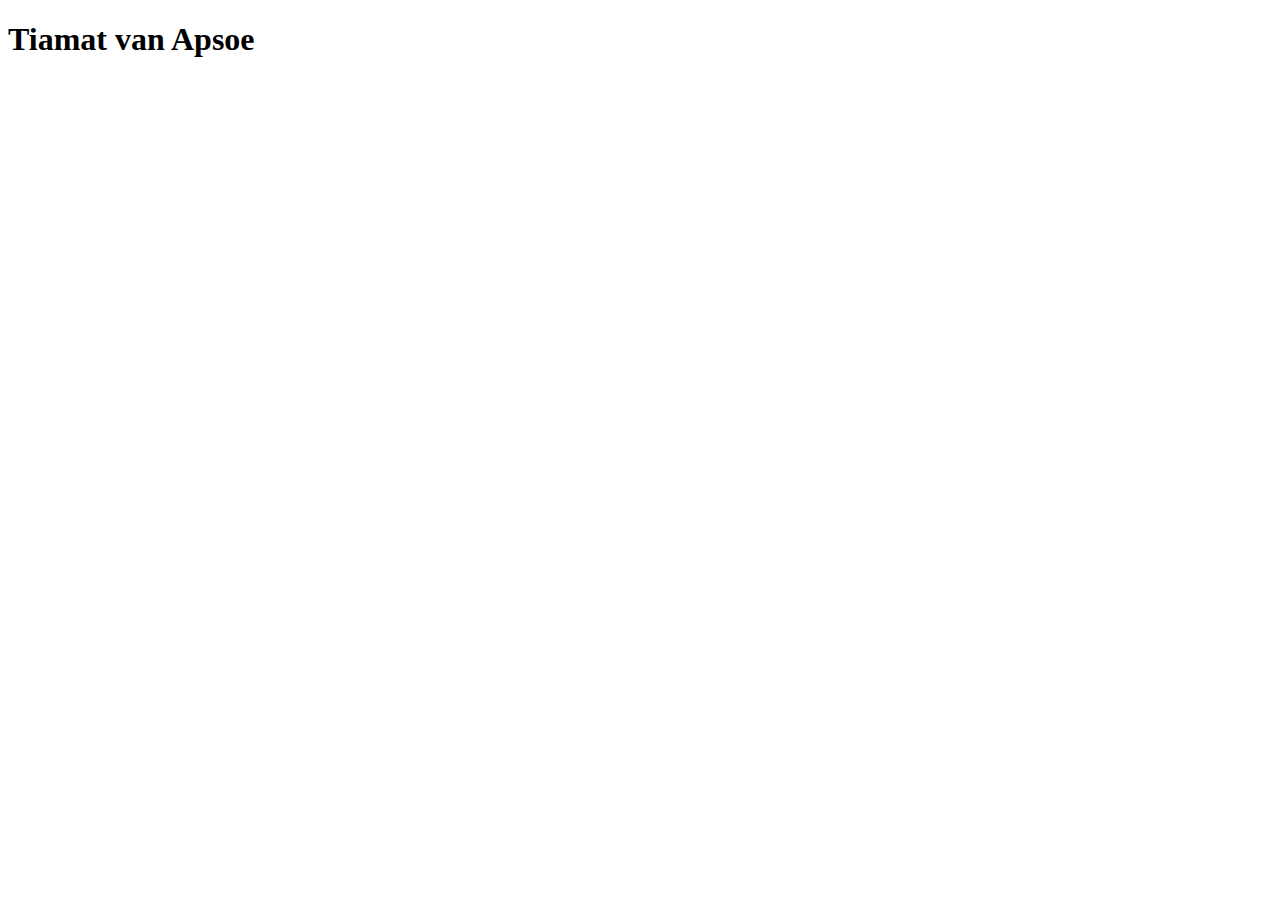
==== index.html @ 836c5272 "first commit" ====
<!DOCTYPE html>
<html lang="en">
<head>
    <meta charset="UTF-8">
    <meta http-equiv="X-UA-Compatible" content="IE=edge">
    <meta name="viewport" content="width=device-width, initial-scale=1.0">
    <title>Portfolio van Tiamat van Apsoe</title>
    <link rel="stylesheet" href="./styles.css">
    <script src="./main.js"></script>
</head>
<body>
    <header><h1>Tiamat van Apsoe</h1></header>
    
</body>
</html>
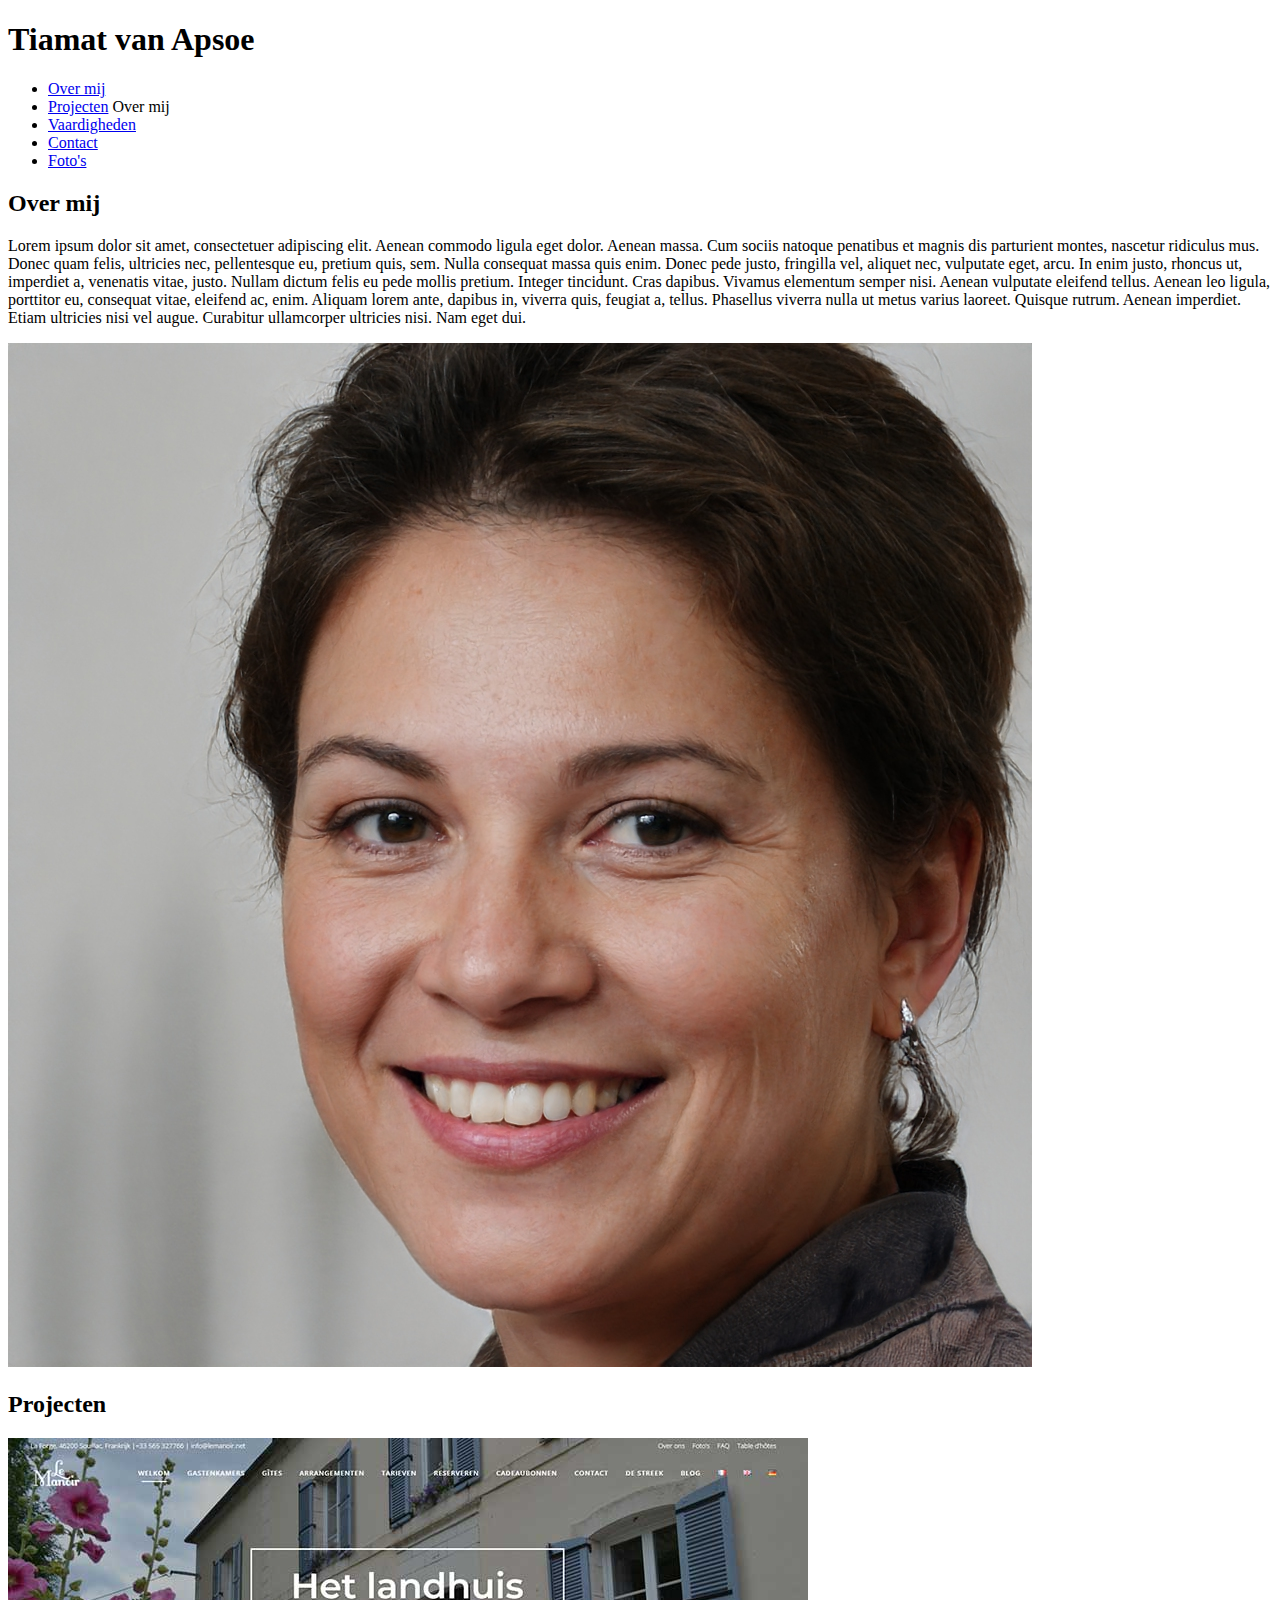
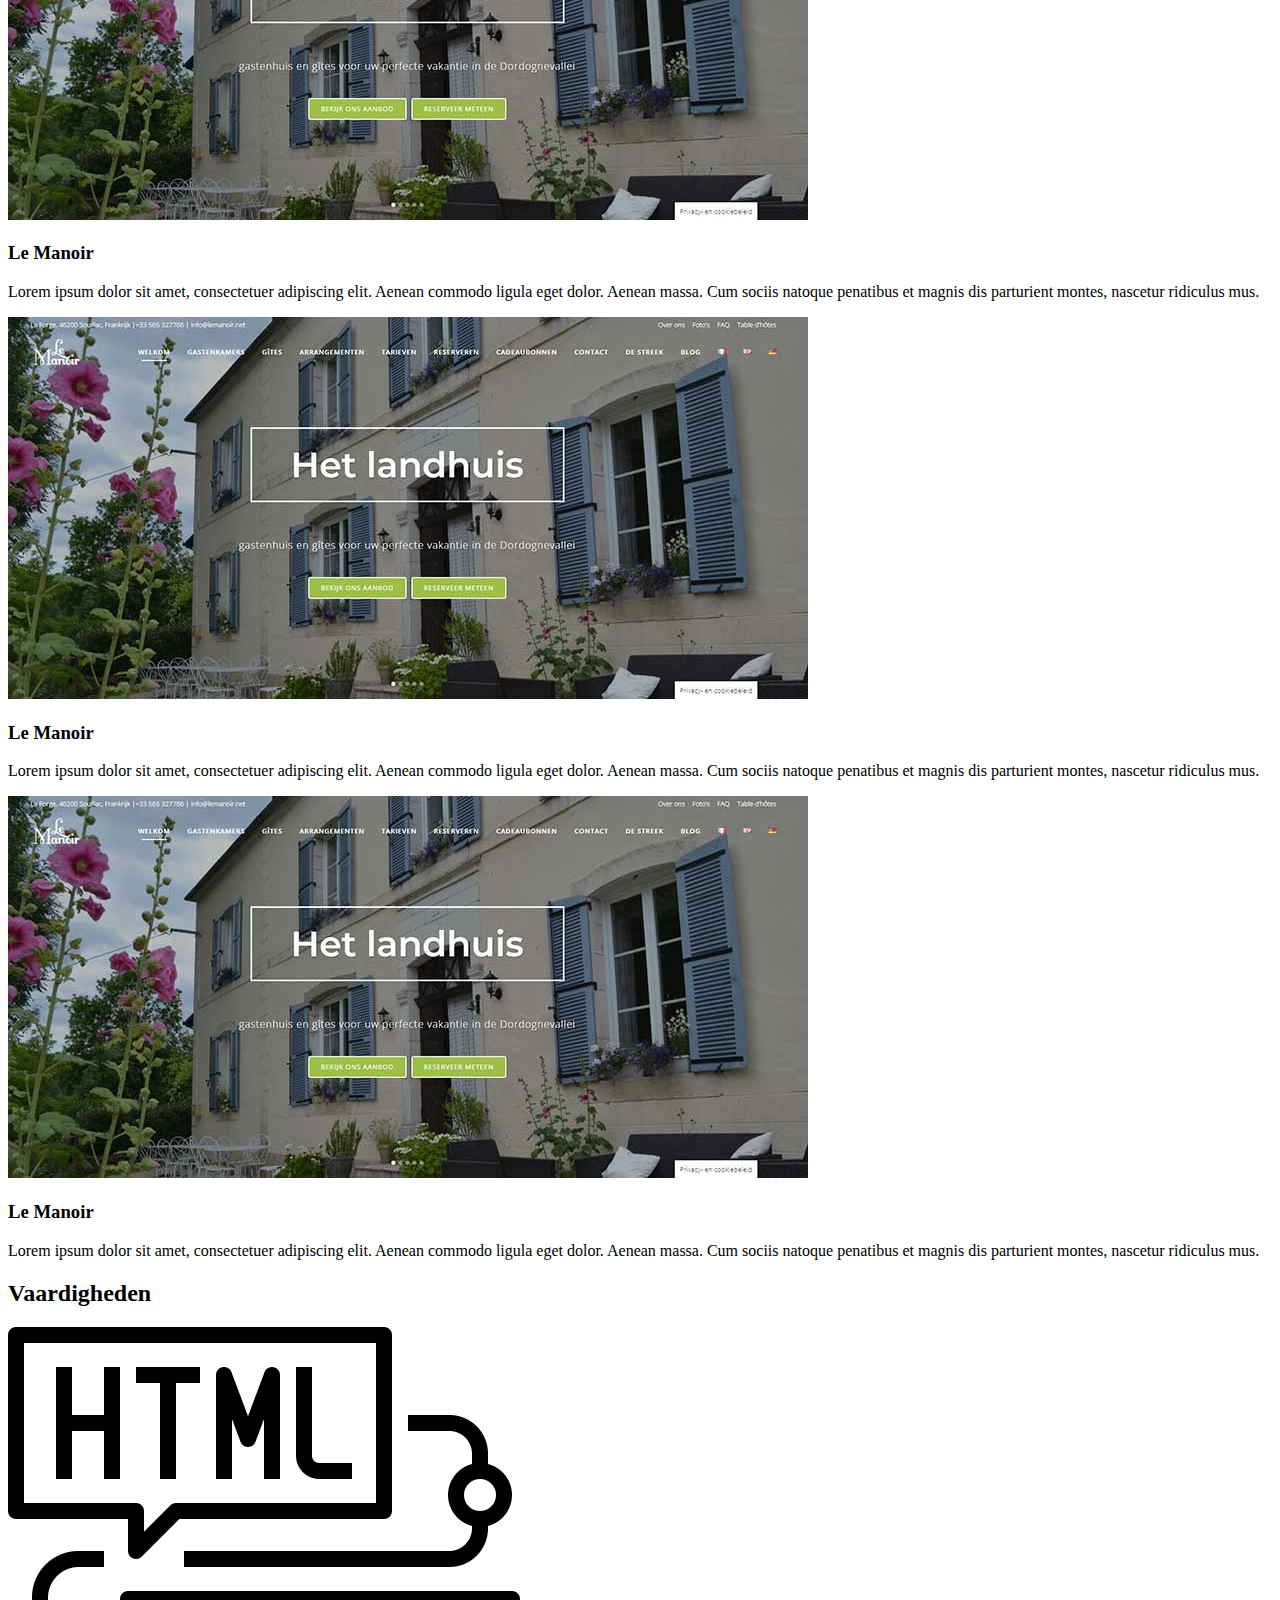
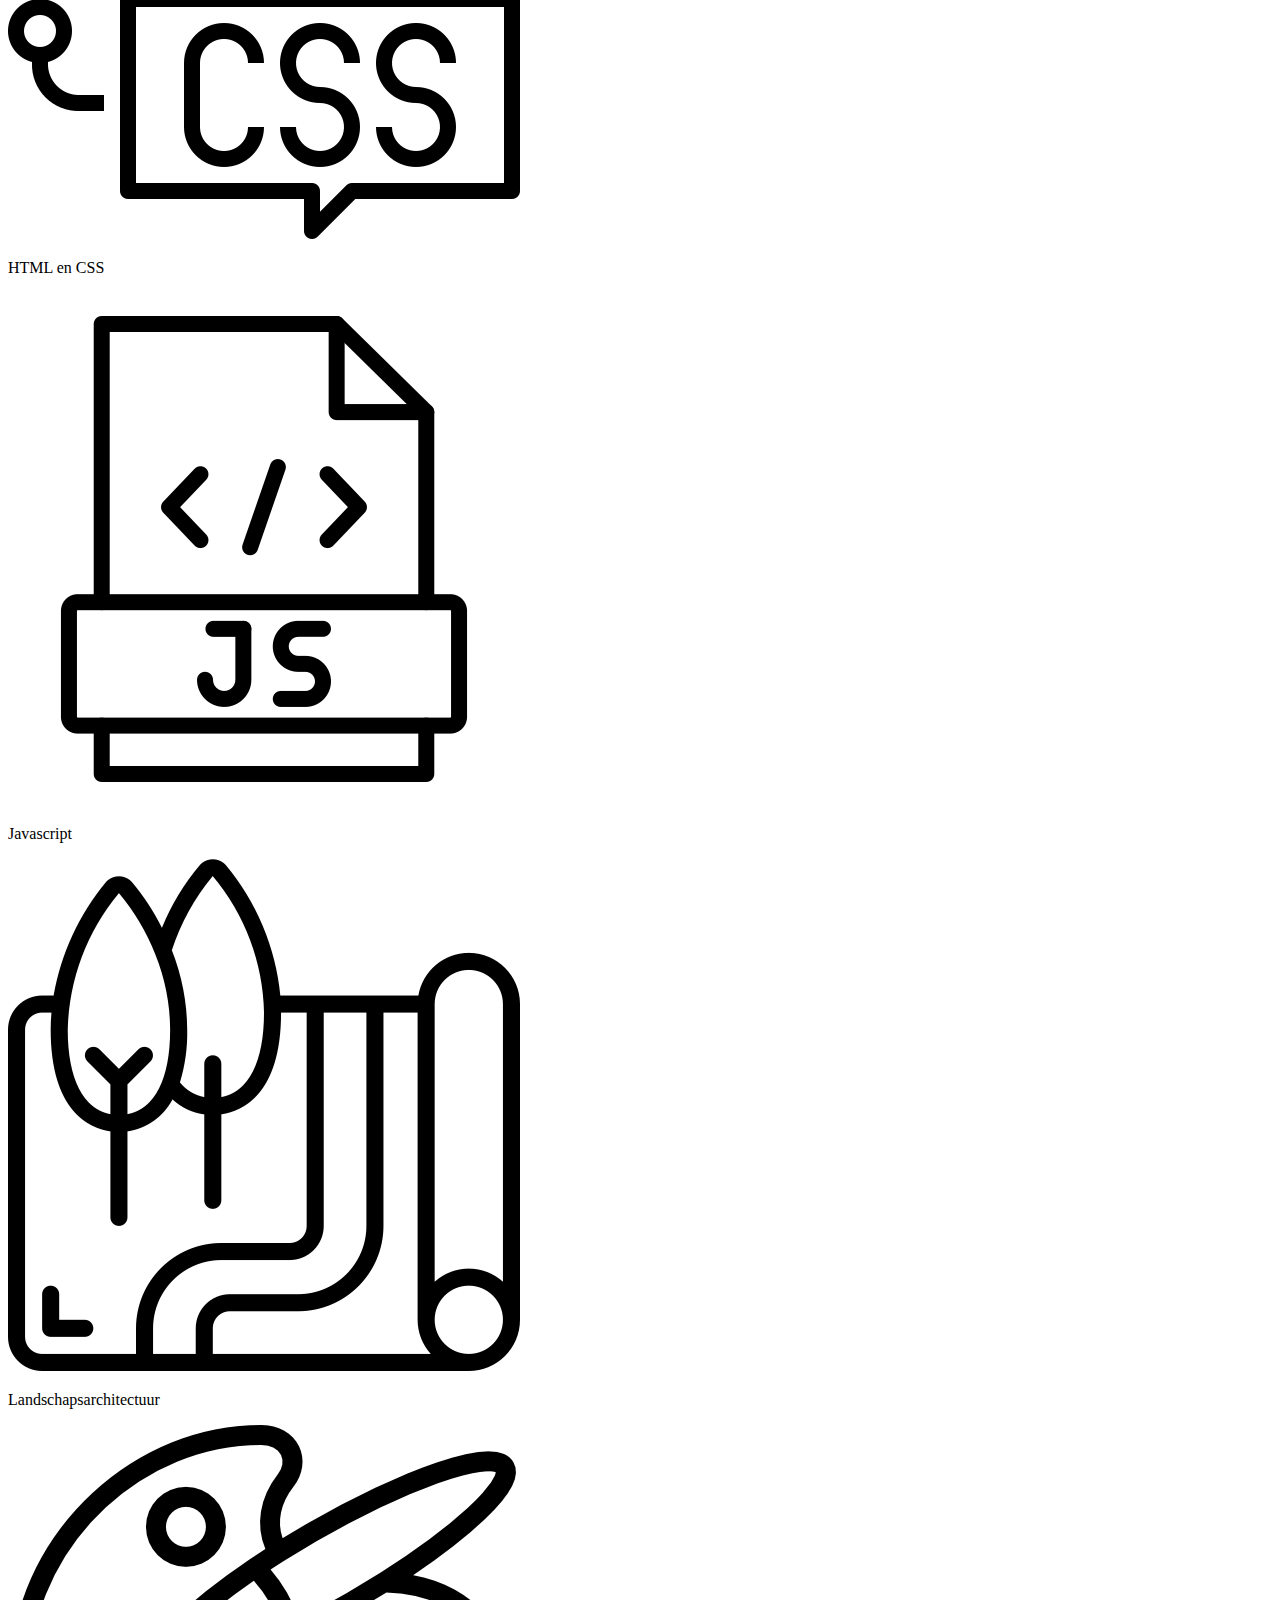
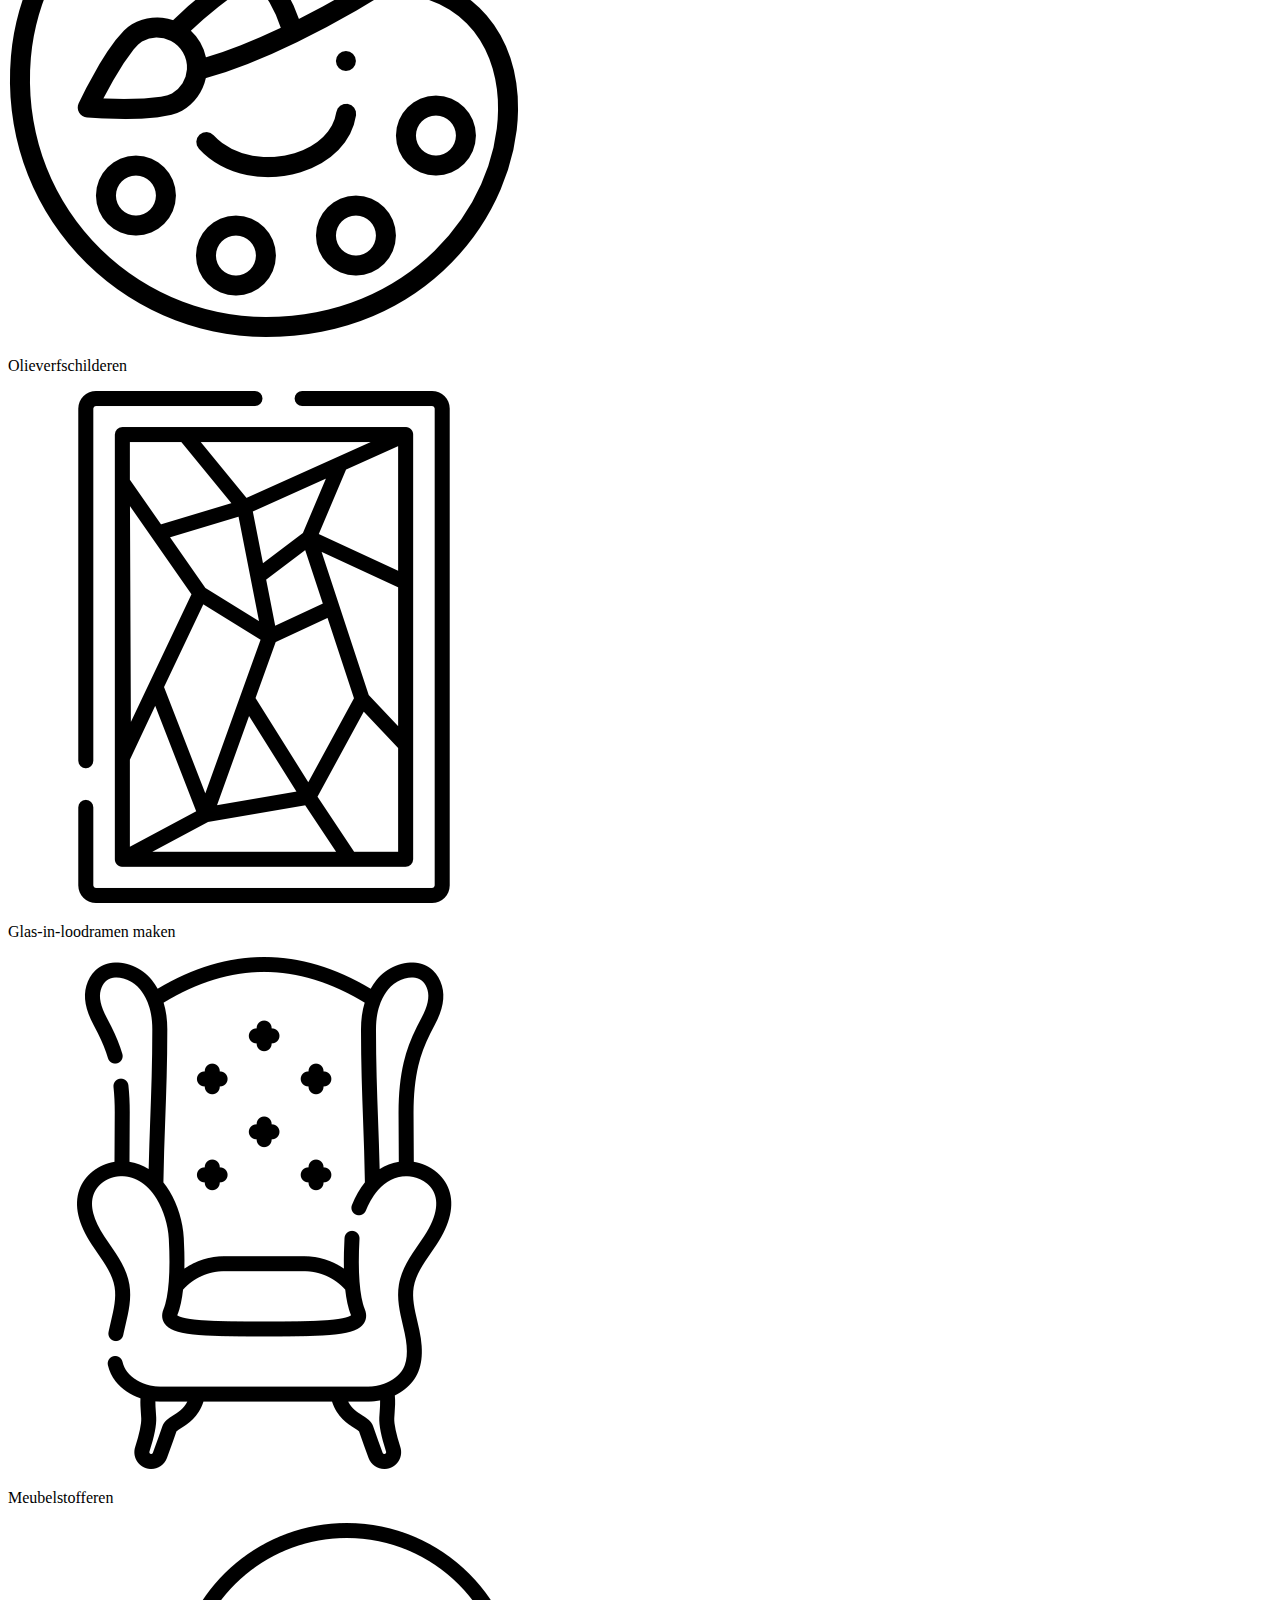
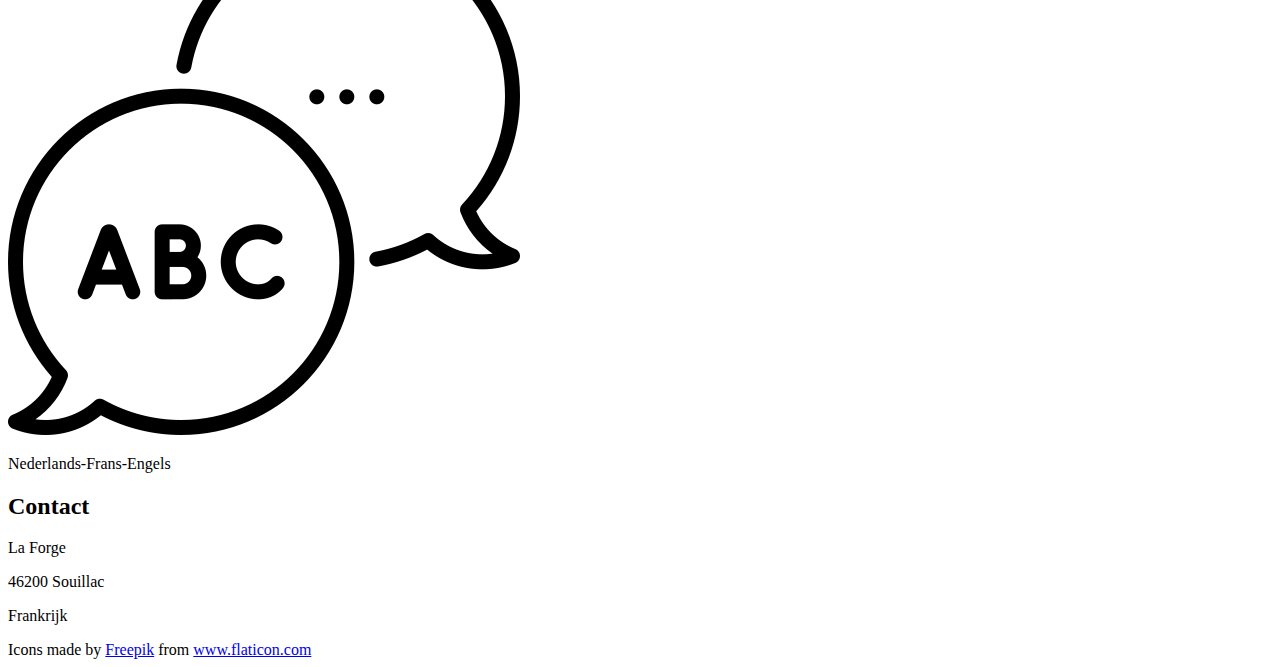
==== commit 1bb6e178: "basisinhoud toegevoegd" ====
--- a/index.html
+++ b/index.html
@@ -1,5 +1,6 @@
 <!DOCTYPE html>
 <html lang="en">
+
 <head>
     <meta charset="UTF-8">
     <meta http-equiv="X-UA-Compatible" content="IE=edge">
@@ -8,8 +9,99 @@
     <link rel="stylesheet" href="./styles.css">
     <script src="./main.js"></script>
 </head>
+
 <body>
-    <header><h1>Tiamat van Apsoe</h1></header>
-    
+    <header>
+        <h1 class="logo-naam">Tiamat van Apsoe</h1>
+        <ul class="navbar">
+            <li class="navelement"> <a href="#over-mij">Over mij</a></li>
+            <li class="navelement"> <a href="#projecten">Projecten</a> Over mij</li>
+            <li class="navelement"> <a href="#vaardigheden">Vaardigheden</a></li>
+            <li class="navelement"> <a href="#contact">Contact</a></li>
+            <li class="navelement"> <a href="./fotopagina.html">Foto's</a></li>
+        </ul>
+    </header>
+    <main>
+        <section class="over-mij">
+            <h2>Over mij</h2>
+            <p class="tekst-over-mij">Lorem ipsum dolor sit amet, consectetuer adipiscing elit. Aenean commodo ligula
+                eget dolor. Aenean massa. Cum sociis natoque penatibus et magnis dis parturient montes, nascetur
+                ridiculus mus. Donec quam felis, ultricies nec, pellentesque eu, pretium quis, sem. Nulla consequat
+                massa quis enim. Donec pede justo, fringilla vel, aliquet nec, vulputate eget, arcu. In enim justo,
+                rhoncus ut, imperdiet a, venenatis vitae, justo. Nullam dictum felis eu pede mollis pretium. Integer
+                tincidunt. Cras dapibus. Vivamus elementum semper nisi. Aenean vulputate eleifend tellus. Aenean leo
+                ligula, porttitor eu, consequat vitae, eleifend ac, enim. Aliquam lorem ante, dapibus in, viverra quis,
+                feugiat a, tellus. Phasellus viverra nulla ut metus varius laoreet. Quisque rutrum. Aenean imperdiet.
+                Etiam ultricies nisi vel augue. Curabitur ullamcorper ultricies nisi. Nam eget dui.</p>
+            <img src="./resources/fotos/portrait-tiamat-van-apsoe-li.jpg" alt="portraitfoto van Tiamat van Apsoe">
+        </section>
+        <section class="projecten">
+            <h2>Projecten</h2>
+            <div class="project">
+                <img src="./resources/projectprintscreens/lemanoir.jpg" alt="printscreen van website Lemanoir.info">
+                <h3>Le Manoir</h3>
+                <p>Lorem ipsum dolor sit amet, consectetuer adipiscing elit. Aenean commodo ligula eget dolor. Aenean
+                    massa. Cum sociis natoque penatibus et magnis dis parturient montes, nascetur ridiculus mus.</p>
+            </div>
+            <div class="project">
+                <img src="./resources/projectprintscreens/lemanoir.jpg" alt="printscreen van website Lemanoir.info">
+                <h3>Le Manoir</h3>
+                <p>Lorem ipsum dolor sit amet, consectetuer adipiscing elit. Aenean commodo ligula eget dolor. Aenean
+                    massa. Cum sociis natoque penatibus et magnis dis parturient montes, nascetur ridiculus mus.</p>
+            </div>
+            <div class="project">
+                <img src="./resources/projectprintscreens/lemanoir.jpg" alt="printscreen van website Lemanoir.info">
+                <h3>Le Manoir</h3>
+                <p>Lorem ipsum dolor sit amet, consectetuer adipiscing elit. Aenean commodo ligula eget dolor. Aenean
+                    massa. Cum sociis natoque penatibus et magnis dis parturient montes, nascetur ridiculus mus.</p>
+            </div>
+        </section>
+        <section class="vaardigheden">
+            <h2>Vaardigheden</h2>
+            <div class="vaardigheid">
+                <img class="icoon-zwart" src="./resources/iconen/coding.png" alt="icoon html en css">
+                <p>HTML en CSS</p>
+            </div>
+            <div class="vaardigheid">
+                <img class="icoon-zwart" src="./resources/iconen/javascript.png" alt="icoon javascript">
+                <p>Javascript</p>
+            </div>
+            <div class="vaardigheid">
+                <img class="icoon-zwart" src="./resources/iconen/planning.png" alt="icoon landscape planning">
+                <p>Landschapsarchitectuur</p>
+            </div>
+            <div class="vaardigheid">
+                <img class="icoon-zwart" src="./resources/iconen/paint-palette.png" alt="icoon schilderspallet">
+                <p>Olieverfschilderen</p>
+            </div>
+            <div class="vaardigheid">
+                <img class="icoon-zwart" src="./resources/iconen/stained-glass.png" alt="icoon glas-in-lood">
+                <p>Glas-in-loodramen maken</p>
+            </div>
+            <div class="vaardigheid">
+                <img class="icoon-zwart" src="./resources/iconen/wingback-chair.png" alt="icoon zetel">
+                <p>Meubelstofferen</p>
+            </div>
+            <div class="vaardigheid">
+                <img class="icoon-zwart" src="./resources/iconen/linguistics.png" alt="icoon talen">
+                <p>Nederlands-Frans-Engels</p>
+            </div>
+        </section>
+        <section class="contact">
+            <h2>Contact</h2>
+            <div id="adres">
+                <p class="naam"></p>
+                <p>La Forge</p>
+                <p>46200 Souillac</p>
+                <p>Frankrijk</p>
+            </div>
+            <div id="email"></div>
+        </section>
+    </main>
+    <footer>
+        Icons made by <a href="http://www.freepik.com/" title="Freepik">Freepik</a> from <a href="https://www.flaticon.com/" title="Flaticon"> www.flaticon.com</a>
+    </footer>
+
 </body>
+
 </html>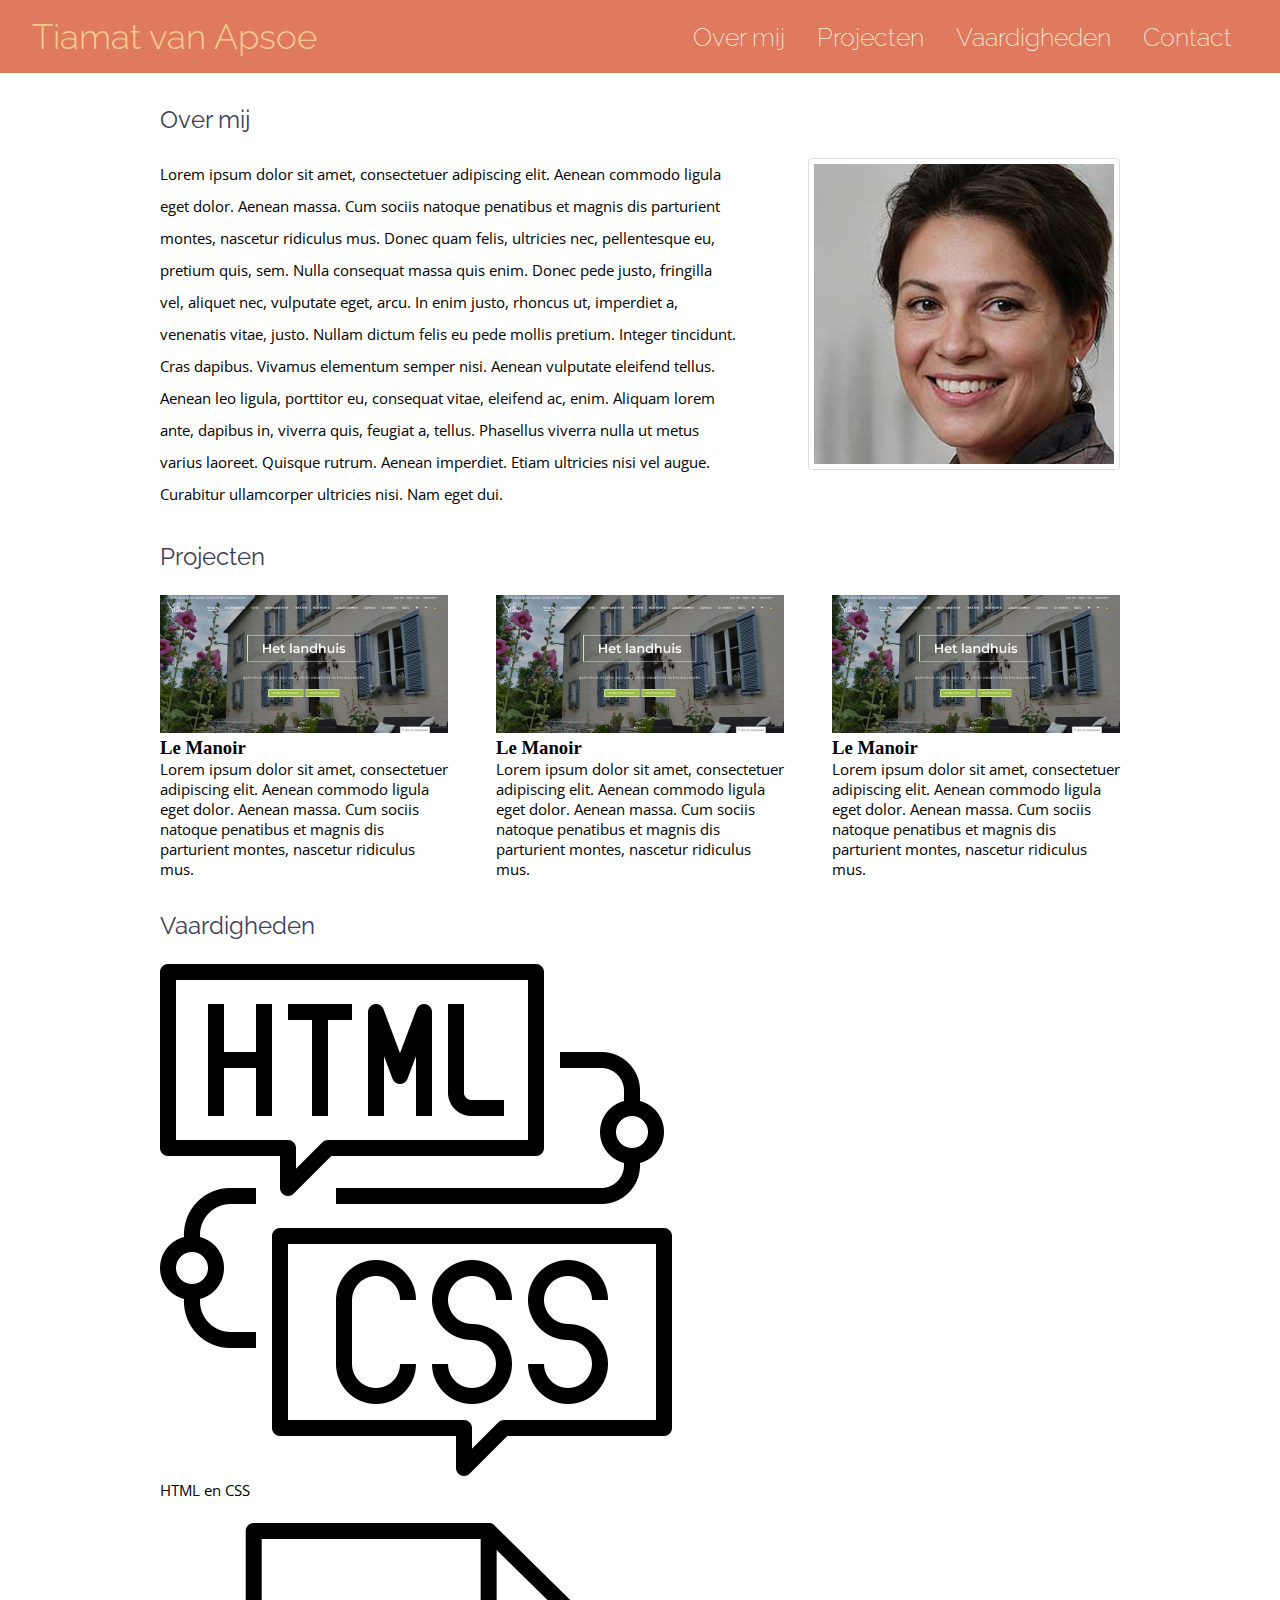
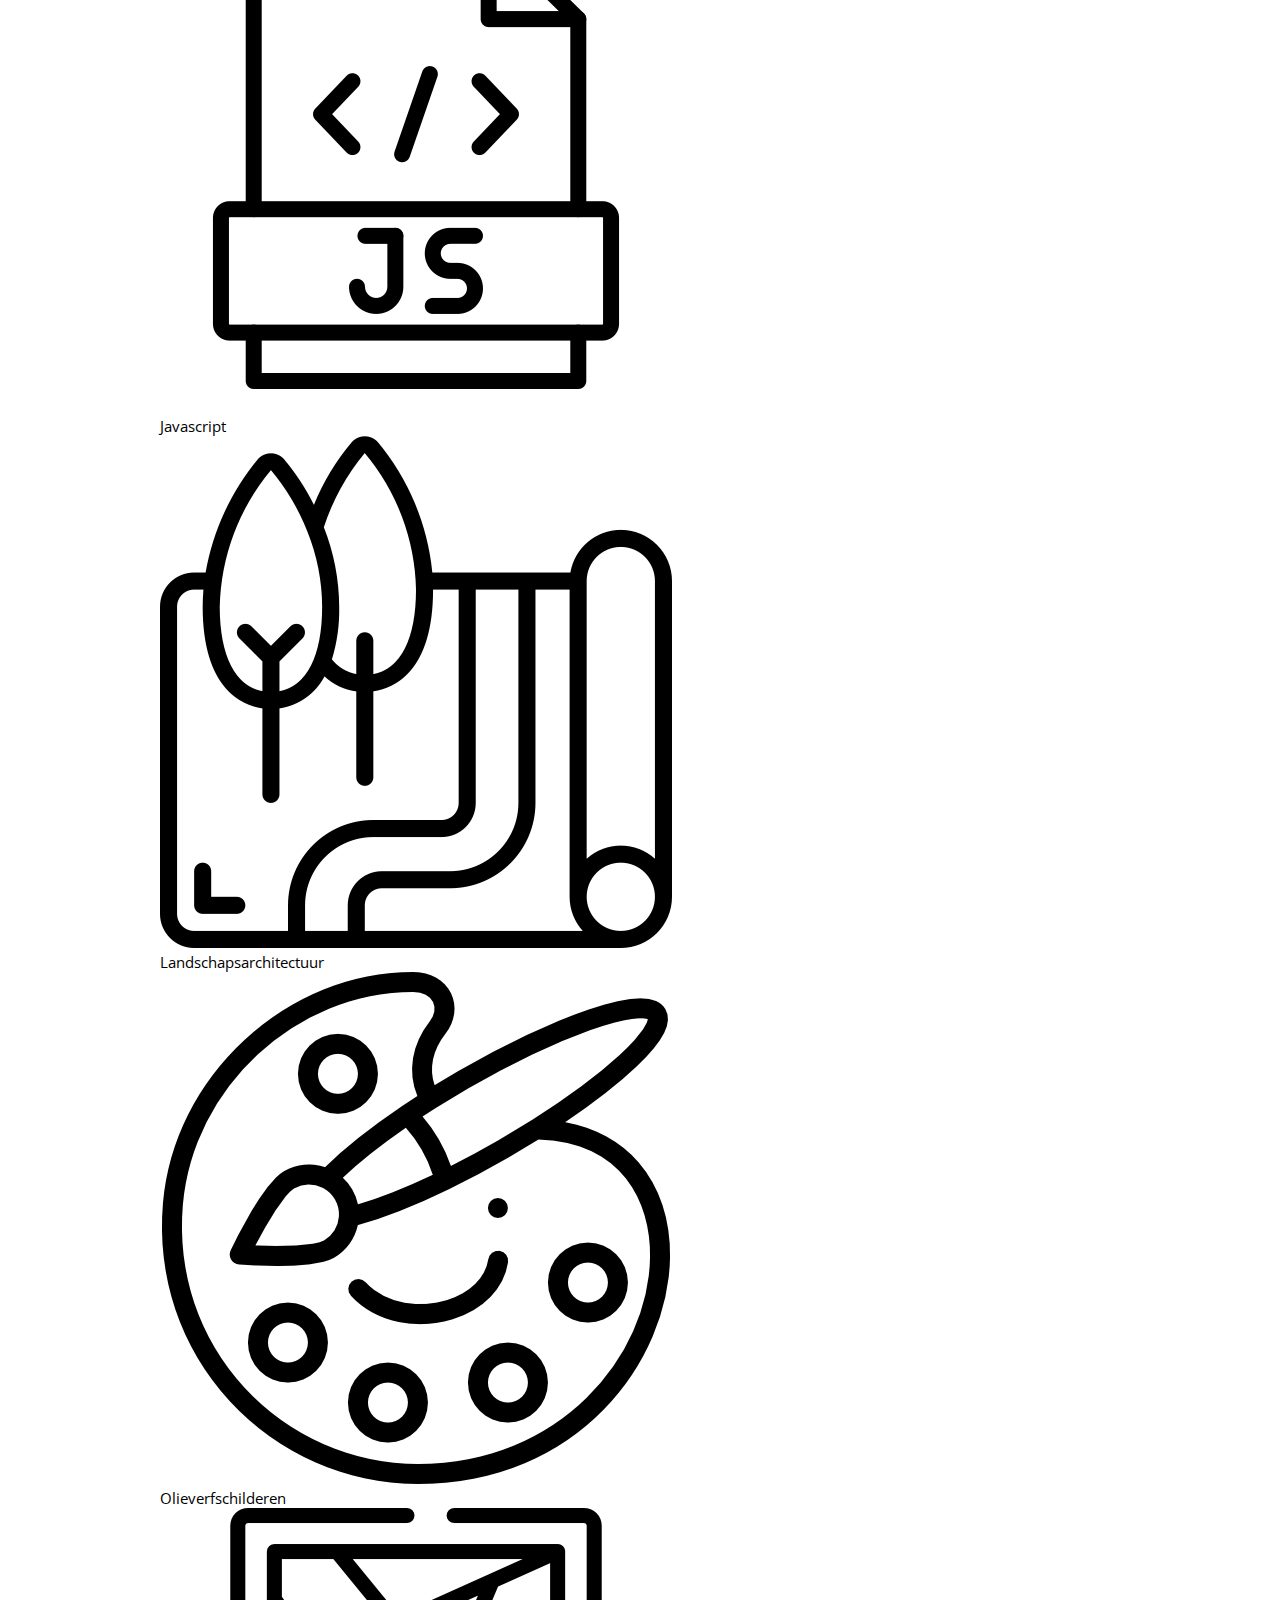
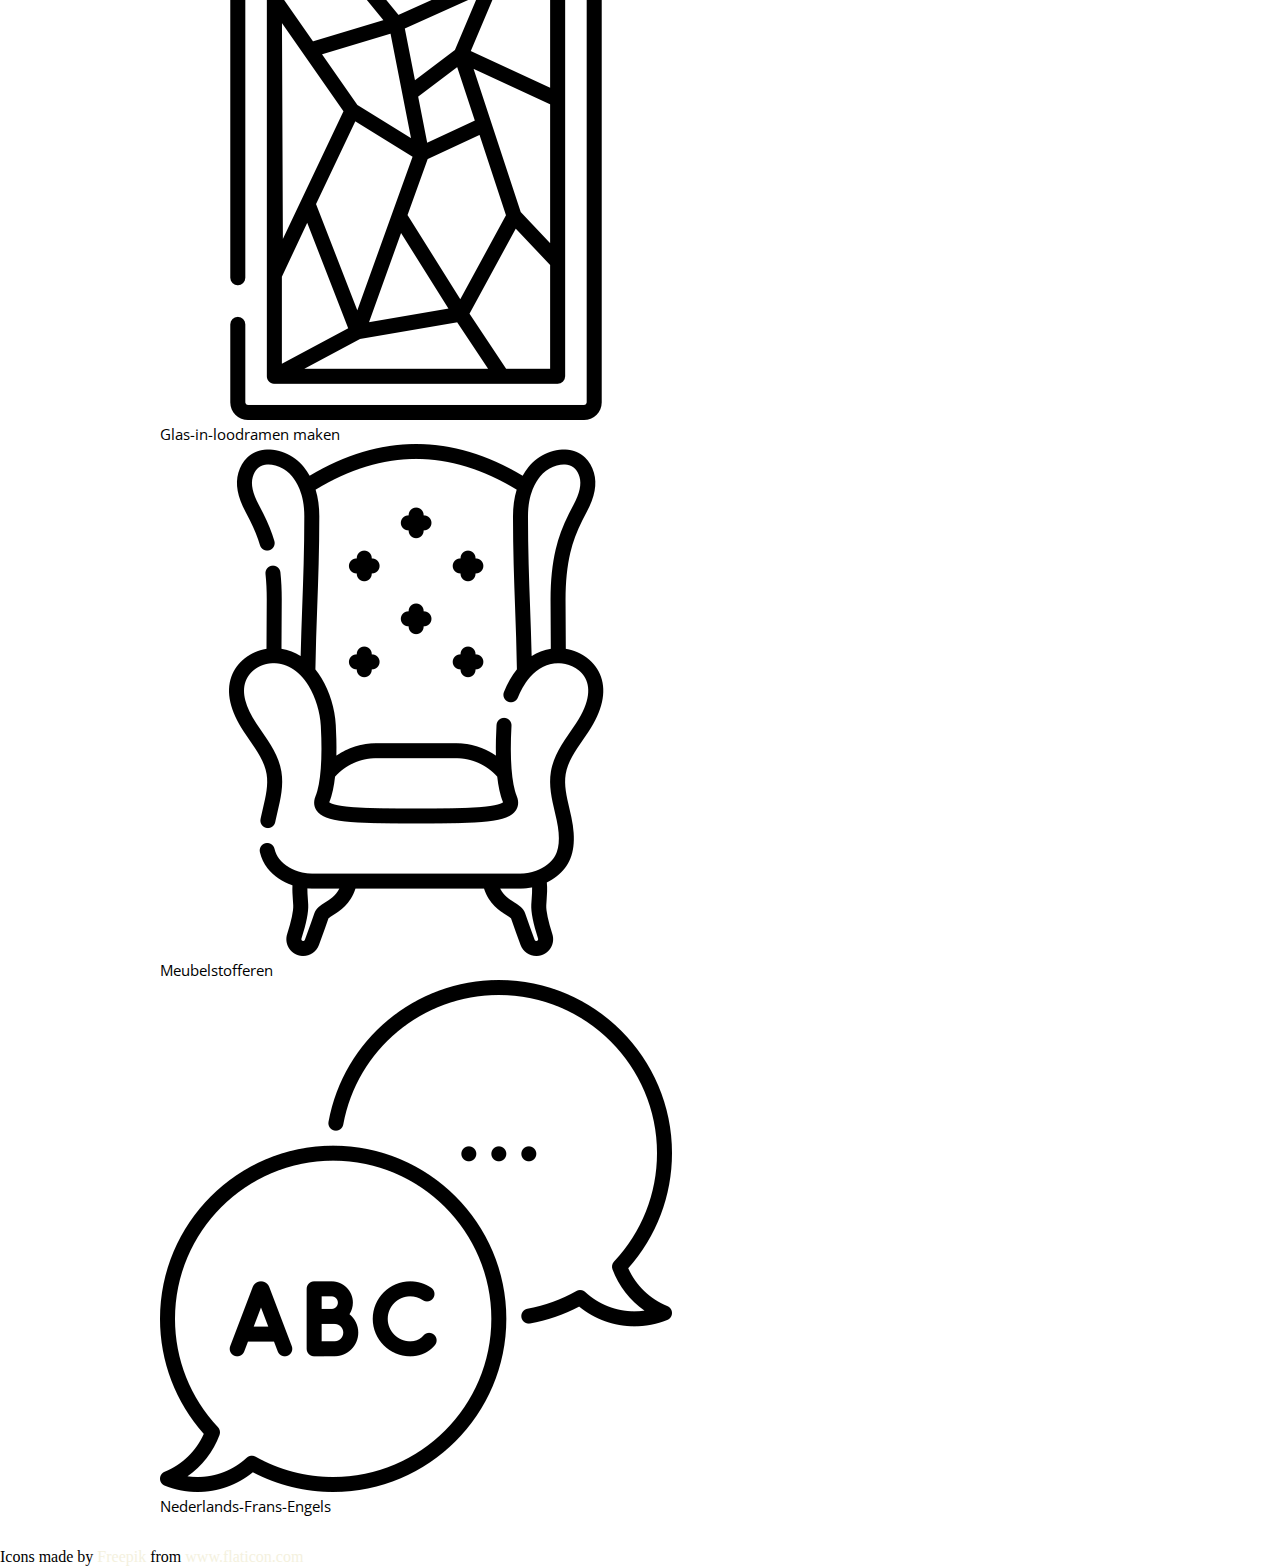
==== commit 81af6ff7: "sectie1 en sectie2 in Lorem ipsum afgewerkt" ====
--- a/index.html
+++ b/index.html
@@ -1,5 +1,5 @@
 <!DOCTYPE html>
-<html lang="en">
+<html lang="nl">
 
 <head>
     <meta charset="UTF-8">
@@ -8,55 +8,60 @@
     <title>Portfolio van Tiamat van Apsoe</title>
     <link rel="stylesheet" href="./styles.css">
     <script src="./main.js"></script>
+    <link href="https://fonts.googleapis.com/css?family=Open+Sans|Raleway:300,400" rel="stylesheet">
 </head>
 
 <body>
     <header>
-        <h1 class="logo-naam">Tiamat van Apsoe</h1>
-        <ul class="navbar">
-            <li class="navelement"> <a href="#over-mij">Over mij</a></li>
-            <li class="navelement"> <a href="#projecten">Projecten</a> Over mij</li>
-            <li class="navelement"> <a href="#vaardigheden">Vaardigheden</a></li>
-            <li class="navelement"> <a href="#contact">Contact</a></li>
-            <li class="navelement"> <a href="./fotopagina.html">Foto's</a></li>
-        </ul>
+        <h1>Tiamat van Apsoe</h1>
+        <nav>
+            <a class="navbar" href="#over-mij">Over mij</a>
+            <a class="navbar" href="#projecten">Projecten</a>
+            <a class="navbar" href="#vaardigheden">Vaardigheden</a>
+            <a class="navbar" href="./contact.html">Contact</a>
+        </nav>  
     </header>
+
     <main>
-        <section class="over-mij">
+        <section id="over-mij">
             <h2>Over mij</h2>
-            <p class="tekst-over-mij">Lorem ipsum dolor sit amet, consectetuer adipiscing elit. Aenean commodo ligula
-                eget dolor. Aenean massa. Cum sociis natoque penatibus et magnis dis parturient montes, nascetur
-                ridiculus mus. Donec quam felis, ultricies nec, pellentesque eu, pretium quis, sem. Nulla consequat
-                massa quis enim. Donec pede justo, fringilla vel, aliquet nec, vulputate eget, arcu. In enim justo,
-                rhoncus ut, imperdiet a, venenatis vitae, justo. Nullam dictum felis eu pede mollis pretium. Integer
-                tincidunt. Cras dapibus. Vivamus elementum semper nisi. Aenean vulputate eleifend tellus. Aenean leo
-                ligula, porttitor eu, consequat vitae, eleifend ac, enim. Aliquam lorem ante, dapibus in, viverra quis,
-                feugiat a, tellus. Phasellus viverra nulla ut metus varius laoreet. Quisque rutrum. Aenean imperdiet.
-                Etiam ultricies nisi vel augue. Curabitur ullamcorper ultricies nisi. Nam eget dui.</p>
-            <img src="./resources/fotos/portrait-tiamat-van-apsoe-li.jpg" alt="portraitfoto van Tiamat van Apsoe">
-        </section>
-        <section class="projecten">
-            <h2>Projecten</h2>
-            <div class="project">
-                <img src="./resources/projectprintscreens/lemanoir.jpg" alt="printscreen van website Lemanoir.info">
-                <h3>Le Manoir</h3>
-                <p>Lorem ipsum dolor sit amet, consectetuer adipiscing elit. Aenean commodo ligula eget dolor. Aenean
-                    massa. Cum sociis natoque penatibus et magnis dis parturient montes, nascetur ridiculus mus.</p>
-            </div>
-            <div class="project">
-                <img src="./resources/projectprintscreens/lemanoir.jpg" alt="printscreen van website Lemanoir.info">
-                <h3>Le Manoir</h3>
-                <p>Lorem ipsum dolor sit amet, consectetuer adipiscing elit. Aenean commodo ligula eget dolor. Aenean
-                    massa. Cum sociis natoque penatibus et magnis dis parturient montes, nascetur ridiculus mus.</p>
-            </div>
-            <div class="project">
-                <img src="./resources/projectprintscreens/lemanoir.jpg" alt="printscreen van website Lemanoir.info">
-                <h3>Le Manoir</h3>
-                <p>Lorem ipsum dolor sit amet, consectetuer adipiscing elit. Aenean commodo ligula eget dolor. Aenean
-                    massa. Cum sociis natoque penatibus et magnis dis parturient montes, nascetur ridiculus mus.</p>
+            <div class="tekst-en-foto-over-mij">
+                <p id="tekst-over-mij">Lorem ipsum dolor sit amet, consectetuer adipiscing elit. Aenean commodo ligula
+                    eget dolor. Aenean massa. Cum sociis natoque penatibus et magnis dis parturient montes, nascetur
+                    ridiculus mus. Donec quam felis, ultricies nec, pellentesque eu, pretium quis, sem. Nulla consequat
+                    massa quis enim. Donec pede justo, fringilla vel, aliquet nec, vulputate eget, arcu. In enim justo,
+                    rhoncus ut, imperdiet a, venenatis vitae, justo. Nullam dictum felis eu pede mollis pretium. Integer
+                    tincidunt. Cras dapibus. Vivamus elementum semper nisi. Aenean vulputate eleifend tellus. Aenean leo
+                    ligula, porttitor eu, consequat vitae, eleifend ac, enim. Aliquam lorem ante, dapibus in, viverra quis,
+                    feugiat a, tellus. Phasellus viverra nulla ut metus varius laoreet. Quisque rutrum. Aenean imperdiet.
+                    Etiam ultricies nisi vel augue. Curabitur ullamcorper ultricies nisi. Nam eget dui.</p>
+                <img class='profielfoto' src="./resources/fotos/portrait-tiamat-van-apsoe-li-300x300.jpg" alt="portraitfoto van Tiamat van Apsoe">
             </div>
         </section>
-        <section class="vaardigheden">
+        <section id="projecten">
+            <h2>Projecten</h2>
+            <div id="opsomming-projecten">
+                <div class="project">
+                    <img src="./resources/projectprintscreens/lemanoir.jpg" alt="printscreen van website Lemanoir.info">
+                    <h3>Le Manoir</h3>
+                    <p>Lorem ipsum dolor sit amet, consectetuer adipiscing elit. Aenean commodo ligula eget dolor. Aenean
+                        massa. Cum sociis natoque penatibus et magnis dis parturient montes, nascetur ridiculus mus.</p>
+                </div>
+                <div class="project">
+                    <img src="./resources/projectprintscreens/lemanoir.jpg" alt="printscreen van website Lemanoir.info">
+                    <h3>Le Manoir</h3>
+                    <p>Lorem ipsum dolor sit amet, consectetuer adipiscing elit. Aenean commodo ligula eget dolor. Aenean
+                        massa. Cum sociis natoque penatibus et magnis dis parturient montes, nascetur ridiculus mus.</p>
+                </div>
+                <div class="project">
+                    <img src="./resources/projectprintscreens/lemanoir.jpg" alt="printscreen van website Lemanoir.info">
+                    <h3>Le Manoir</h3>
+                    <p>Lorem ipsum dolor sit amet, consectetuer adipiscing elit. Aenean commodo ligula eget dolor. Aenean
+                        massa. Cum sociis natoque penatibus et magnis dis parturient montes, nascetur ridiculus mus.</p>
+                </div>
+            </div>
+        </section>
+        <section id="vaardigheden">
             <h2>Vaardigheden</h2>
             <div class="vaardigheid">
                 <img class="icoon-zwart" src="./resources/iconen/coding.png" alt="icoon html en css">
@@ -87,16 +92,7 @@
                 <p>Nederlands-Frans-Engels</p>
             </div>
         </section>
-        <section class="contact">
-            <h2>Contact</h2>
-            <div id="adres">
-                <p class="naam"></p>
-                <p>La Forge</p>
-                <p>46200 Souillac</p>
-                <p>Frankrijk</p>
-            </div>
-            <div id="email"></div>
-        </section>
+        
     </main>
     <footer>
         Icons made by <a href="http://www.freepik.com/" title="Freepik">Freepik</a> from <a href="https://www.flaticon.com/" title="Flaticon"> www.flaticon.com</a>
--- a/styles.css
+++ b/styles.css
@@ -0,0 +1,115 @@
+:root{
+/* CSS HEX */
+--eggshell: #f4f1deff;
+--terra-cotta: #e07a5fff;
+--independence: #3d405bff;
+--green-sheen: #81b29aff;
+--deep-champagne: #f2cc8fff;
+}
+*{
+    margin: 0;
+    padding: 0;
+}
+
+
+main{
+    width: 80%;
+    margin: auto;
+}
+
+header {
+    background-color: var(--terra-cotta);
+} 
+
+h1{
+    color: var(--deep-champagne);
+    Font-Family: 'Raleway', Sans-Serif;
+    Font-Size: 35px;
+    font-weight: 300;
+    margin: 1rem 0 1rem 2rem;
+}   
+
+
+h2{
+    color: var(--independence);
+    Font-Family: 'Raleway', Sans-Serif;
+    Font-Size: 24px;
+    font-weight: 400;
+    margin: 1.5rem 0 1.5rem 0;
+}
+
+p{
+    Font-Family: 'Open Sans', Sans-Serif;
+    Font-Size: 15px;
+}
+header{
+    display: flex;
+    justify-content: space-between;
+    align-items: center;
+    position: sticky;
+    top: 0;
+    z-index: 10;
+}
+nav{
+    display: flex;
+    margin-right: 2rem;
+}
+a{
+    text-decoration: none;
+    color: var(--eggshell);
+}
+
+a.navbar{
+    Font-Family: 'Raleway', Sans-Serif;
+    Font-Size: 25px;
+    font-weight: 200;
+    margin: 1rem;
+    transition: all 500ms;
+}
+
+a:hover{
+    color: var(--independence)
+}
+
+/* sectie over mij */
+section{
+    margin: 2rem;
+}
+.tekst-en-foto-over-mij{
+    display: flex;
+    justify-content: space-between;
+    align-items: flex-start;
+}
+
+#tekst-over-mij{
+    line-height: 2rem;
+    width: 60%;
+}
+
+.profielfoto{
+    border: 1px solid #ddd;
+    border-radius: 4px;
+    padding: 5px;
+    max-width: 300px;
+    width: 40%;
+    height: auto;
+    flex-shrink: 2;
+}
+
+/* sectie projecten */
+#opsomming-projecten{
+    display: flex;
+    justify-content: space-between;
+    align-items: flex-start;
+    flex-wrap: wrap;
+    gap: 1rem;
+}
+.project{
+    max-width: 30%;
+    min-width: 200px;
+    height: auto;
+}
+.project img{
+    max-width: 100%;
+    max-height: auto;
+}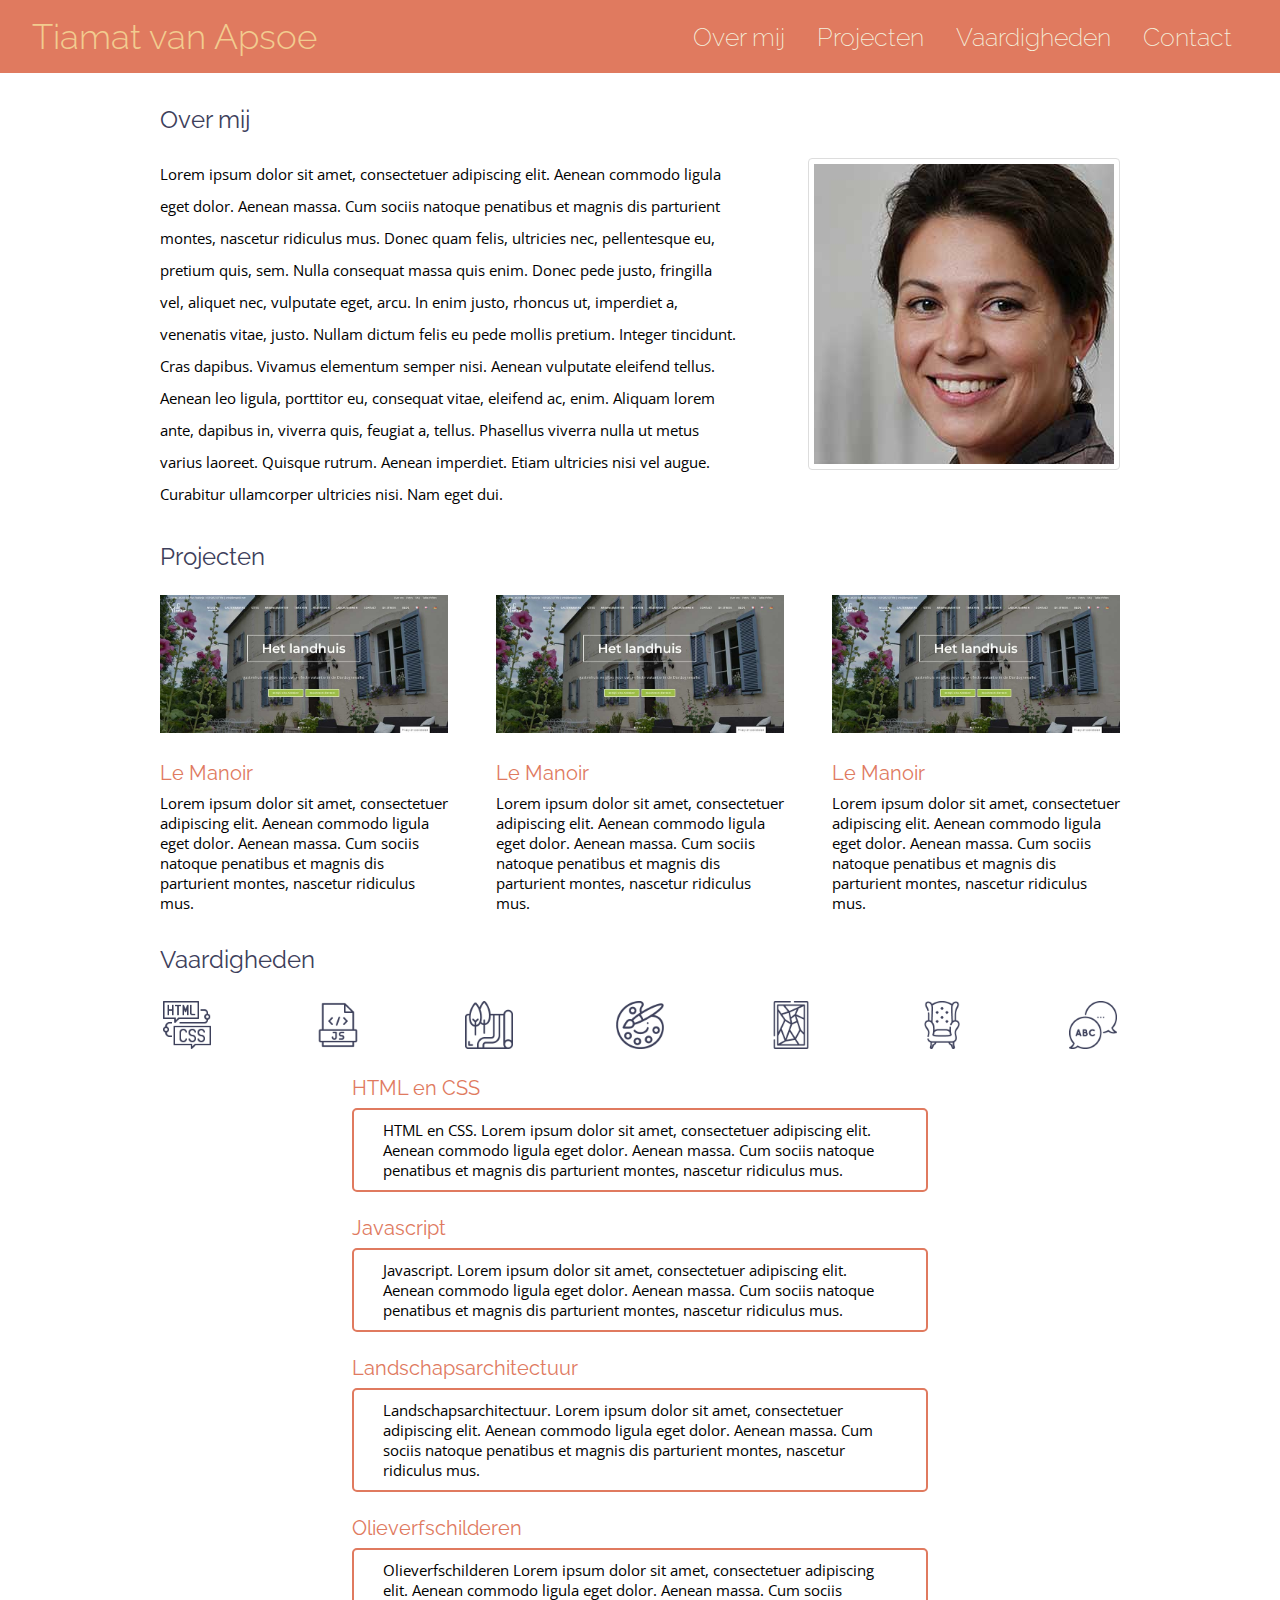
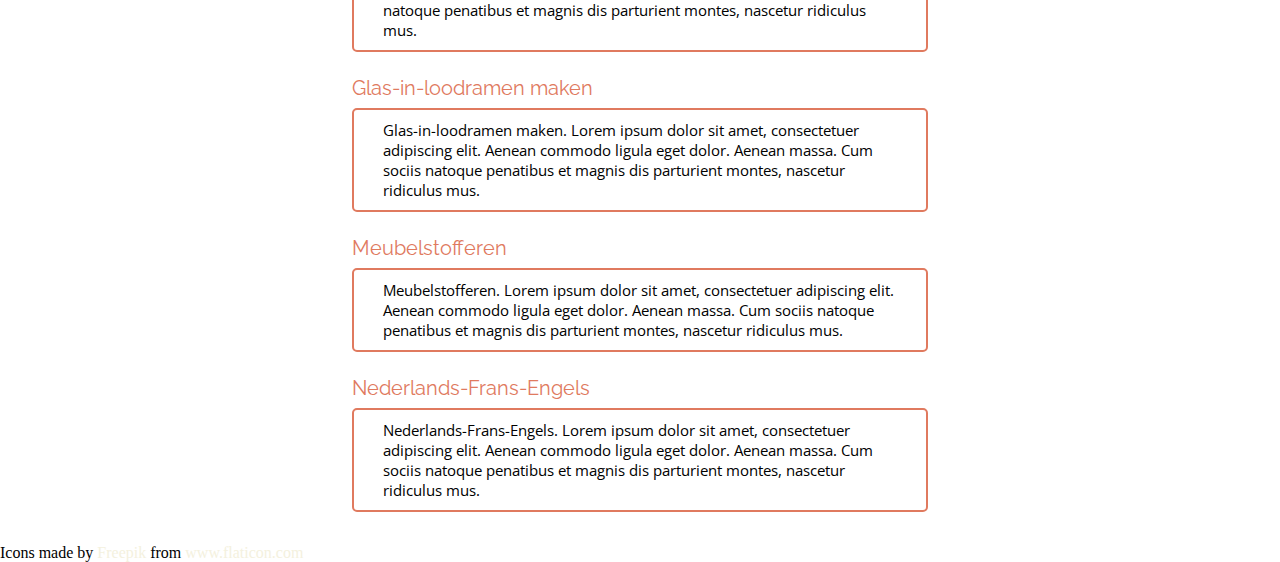
==== commit 1f7417ab: "tot net voor javascriptgepruts" ====
--- a/index.html
+++ b/index.html
@@ -7,7 +7,7 @@
     <meta name="viewport" content="width=device-width, initial-scale=1.0">
     <title>Portfolio van Tiamat van Apsoe</title>
     <link rel="stylesheet" href="./styles.css">
-    <script src="./main.js"></script>
+    
     <link href="https://fonts.googleapis.com/css?family=Open+Sans|Raleway:300,400" rel="stylesheet">
 </head>
 
@@ -63,33 +63,87 @@
         </section>
         <section id="vaardigheden">
             <h2>Vaardigheden</h2>
-            <div class="vaardigheid">
-                <img class="icoon-zwart" src="./resources/iconen/coding.png" alt="icoon html en css">
-                <p>HTML en CSS</p>
-            </div>
-            <div class="vaardigheid">
-                <img class="icoon-zwart" src="./resources/iconen/javascript.png" alt="icoon javascript">
-                <p>Javascript</p>
-            </div>
-            <div class="vaardigheid">
-                <img class="icoon-zwart" src="./resources/iconen/planning.png" alt="icoon landscape planning">
-                <p>Landschapsarchitectuur</p>
-            </div>
-            <div class="vaardigheid">
-                <img class="icoon-zwart" src="./resources/iconen/paint-palette.png" alt="icoon schilderspallet">
-                <p>Olieverfschilderen</p>
-            </div>
-            <div class="vaardigheid">
-                <img class="icoon-zwart" src="./resources/iconen/stained-glass.png" alt="icoon glas-in-lood">
-                <p>Glas-in-loodramen maken</p>
-            </div>
-            <div class="vaardigheid">
-                <img class="icoon-zwart" src="./resources/iconen/wingback-chair.png" alt="icoon zetel">
-                <p>Meubelstofferen</p>
-            </div>
-            <div class="vaardigheid">
-                <img class="icoon-zwart" src="./resources/iconen/linguistics.png" alt="icoon talen">
-                <p>Nederlands-Frans-Engels</p>
+            <div id="alle-iconen">
+                <div class="twee-iconen">
+                    <img class="bottom"  src="./resources/iconen/coding.png" alt="icoon html en css">
+                    <img class="top"  src="./resources/iconen/coding-terra.jpg" alt="icoon html en css">
+                </div>
+                <div class="twee-iconen">
+                    <img class="bottom"  src="./resources/iconen/javascript.png" alt="icoon javascript">
+                    <img class="top"  src="./resources/iconen/javascript-terra.jpg" alt="icoon javascript">
+                </div>
+                <div class="twee-iconen">
+                    <img class="bottom"  src="./resources/iconen/planning.png" alt="icoon planning">
+                    <img class="top"  src="./resources/iconen/planning-terra.jpg" alt="icoon planning">
+                </div>
+                <div class="twee-iconen">
+                    <img class="bottom"  src="./resources/iconen/paint-palette.png" alt="icoon olieverfpalet">
+                    <img class="top"  src="./resources/iconen/paint-palette-terra.jpg" alt="icoon olieverfpalet">
+                </div>
+                <div class="twee-iconen">
+                    <img class="bottom"  src="./resources/iconen/stained-glass.png" alt="icoon glasraam">
+                    <img class="top"  src="./resources/iconen/stained-glass-terra.jpg" alt="icoon glasraam">
+                </div>
+                <div class="twee-iconen">
+                    <img class="bottom"  src="./resources/iconen/wingback-chair.png" alt="icoon zetel">
+                    <img class="top"  src="./resources/iconen/wingback-chair-terra.jpg" alt="icoon zetel">
+                </div>
+                <div class="twee-iconen">
+                    <img class="bottom"  src="./resources/iconen/linguistics.png" alt="icoon talen">
+                    <img class="top"  src="./resources/iconen/linguistics-terra.jpg" alt="icoon talen">
+                </div>
+                
+            </div> 
+            <div id="uitleg-bij-alle-iconen">
+                <div class="uitleg-bij-icoon">
+                    <h3 class="titel-bij-vaardigheid">HTML en CSS</h3>
+                    <div class="border">
+                        <p class="tekst-bij-vaardigheid">HTML en CSS. Lorem ipsum dolor sit amet, consectetuer adipiscing elit. Aenean commodo ligula eget dolor. Aenean
+                            massa. Cum sociis natoque penatibus et magnis dis parturient montes, nascetur ridiculus mus.</p>
+                    </div>
+                </div>
+                <div class="uitleg-bij-icoon">
+                    <h3 class="titel-bij-vaardigheid">Javascript</h3>
+                    <div class="border">
+                        <p class="tekst-bij-vaardigheid">Javascript. Lorem ipsum dolor sit amet, consectetuer adipiscing elit. Aenean commodo ligula eget dolor. Aenean
+                            massa. Cum sociis natoque penatibus et magnis dis parturient montes, nascetur ridiculus mus.</p>
+                    </div>
+                </div>
+                <div class="uitleg-bij-icoon">
+                    <h3 class="titel-bij-vaardigheid">Landschapsarchitectuur</h3>
+                        <div class="border">
+                            <p class="tekst-bij-vaardigheid">Landschapsarchitectuur. Lorem ipsum dolor sit amet, consectetuer adipiscing elit. Aenean commodo ligula eget dolor. Aenean
+                                massa. Cum sociis natoque penatibus et magnis dis parturient montes, nascetur ridiculus mus.</p>
+                        </div>
+                </div>
+                <div class="uitleg-bij-icoon">
+                    <h3 class="titel-bij-vaardigheid">Olieverfschilderen</h3>
+                    <div class="border">
+                        <p class="tekst-bij-vaardigheid">Olieverfschilderen Lorem ipsum dolor sit amet, consectetuer adipiscing elit. Aenean commodo ligula eget dolor. Aenean
+                            massa. Cum sociis natoque penatibus et magnis dis parturient montes, nascetur ridiculus mus.</p>
+                    </div>
+                </div>
+                <div class="uitleg-bij-icoon">
+                    <h3 class="titel-bij-vaardigheid">Glas-in-loodramen maken</h3>
+                    <div class="border">
+                        <p class="tekst-bij-vaardigheid">Glas-in-loodramen maken. Lorem ipsum dolor sit amet, consectetuer adipiscing elit. Aenean commodo ligula eget dolor. Aenean
+                            massa. Cum sociis natoque penatibus et magnis dis parturient montes, nascetur ridiculus mus.</p>
+                    </div>
+                </div>
+                <div class="uitleg-bij-icoon">
+                    <h3 class="titel-bij-vaardigheid">Meubelstofferen</h3>
+                    <div class="border">
+                        <p class="tekst-bij-vaardigheid">Meubelstofferen. Lorem ipsum dolor sit amet, consectetuer adipiscing elit. Aenean commodo ligula eget dolor. Aenean
+                            massa. Cum sociis natoque penatibus et magnis dis parturient montes, nascetur ridiculus mus.</p>
+                    </div>
+                </div>
+                <div class="uitleg-bij-icoon">
+                    <h3 class="titel-bij-vaardigheid">Nederlands-Frans-Engels</h3>
+                    <div class="border">
+                        <p class="tekst-bij-vaardigheid">Nederlands-Frans-Engels. Lorem ipsum dolor sit amet, consectetuer adipiscing elit. Aenean commodo ligula eget dolor. Aenean
+                            massa. Cum sociis natoque penatibus et magnis dis parturient montes, nascetur ridiculus mus.</p>
+                    </div>
+                </div>
             </div>
         </section>
         
@@ -97,7 +151,7 @@
     <footer>
         Icons made by <a href="http://www.freepik.com/" title="Freepik">Freepik</a> from <a href="https://www.flaticon.com/" title="Flaticon"> www.flaticon.com</a>
     </footer>
-
+    <script src="./main.js"></script>
 </body>
 
 </html>--- a/styles.css
+++ b/styles.css
@@ -37,6 +37,14 @@
     font-weight: 400;
     margin: 1.5rem 0 1.5rem 0;
 }
+h3{
+    color: var(--terra-cotta);
+    Font-Family: 'Raleway', Sans-Serif;
+    Font-Size: 20px;
+    font-weight: 400;
+    margin: 1.5rem 0 0.5rem 0;
+
+}
 
 p{
     Font-Family: 'Open Sans', Sans-Serif;
@@ -74,6 +82,7 @@
 /* sectie over mij */
 section{
     margin: 2rem;
+    scroll-margin-top: 6rem;
 }
 .tekst-en-foto-over-mij{
     display: flex;
@@ -112,4 +121,59 @@
 .project img{
     max-width: 100%;
     max-height: auto;
+}
+
+/* sectie vaardigheden */
+#alle-iconen{
+    display: flex;
+    justify-content: space-between;
+}
+
+.twee-iconen{
+    width: 3.4rem;
+    height: 3.4rem;
+    position: relative;
+}
+
+.bottom{
+    width: 3rem;
+    height: auto;
+    position: absolute;
+    top: 0.2rem;
+    left: 0.2rem;
+}
+.top{
+    width: 3.4rem;
+    height: auto;
+    position: absolute;
+    left: 0;
+    opacity: 0;
+    transition: all 0.3s;
+}
+
+.top:hover{
+    opacity: 1;
+}
+
+#uitleg-bij-alle-iconen{
+    width: 60%;
+    margin: auto;   
+}
+
+/* .uitleg-bij-icoon{
+    display: none;
+} */
+
+.border{
+    border-width: 2px;
+    border-color: var(--terra-cotta);
+    border-style: solid;
+    border-radius: 5px; 
+}
+
+.tekst-bij-vaardigheid{
+    width: 90%;
+    margin: auto;
+    margin-top: 10px;
+    margin-bottom: 10px;
 }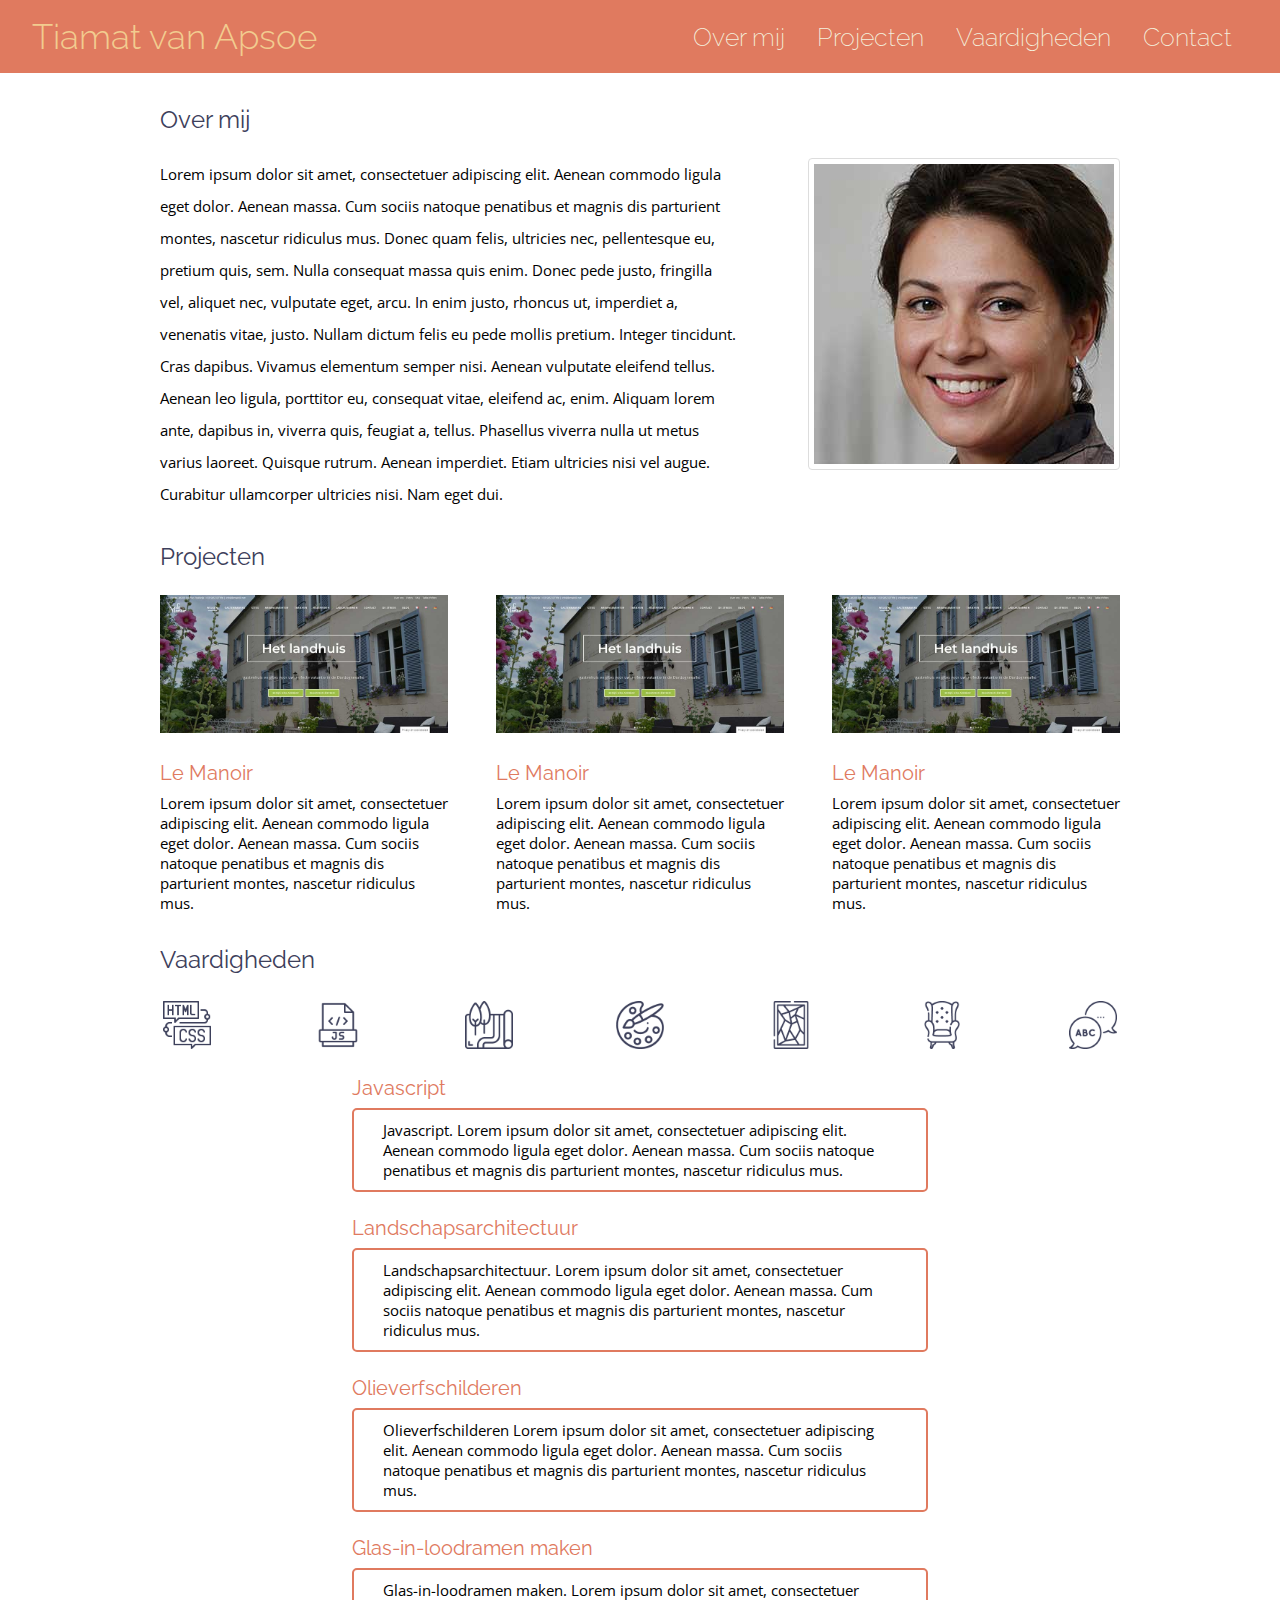
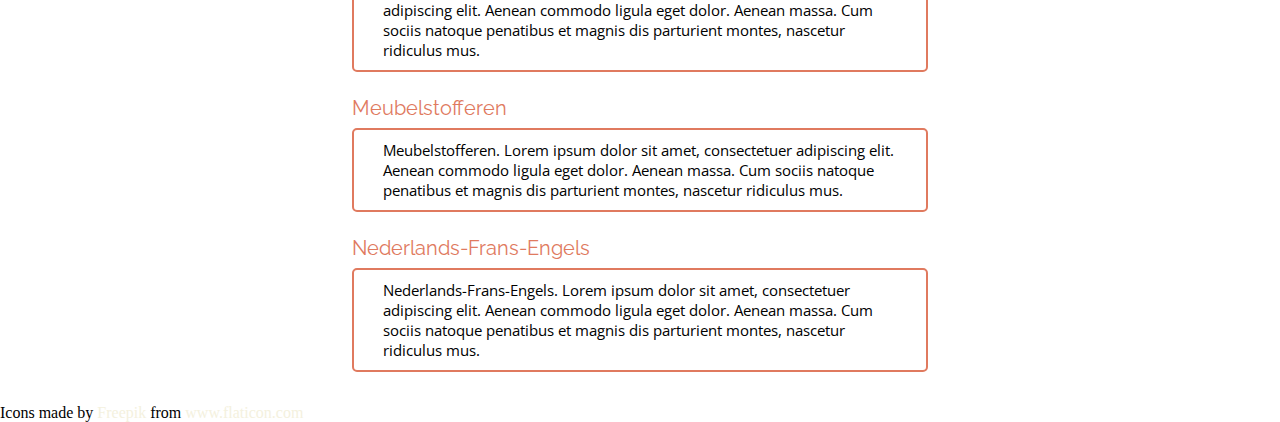
==== commit bddfcf7c: "icoon1 met id verschijnt en verdwijnt" ====
--- a/index.html
+++ b/index.html
@@ -64,11 +64,11 @@
         <section id="vaardigheden">
             <h2>Vaardigheden</h2>
             <div id="alle-iconen">
-                <div class="twee-iconen">
+                <div class="twee-iconen" id="icoon1">
                     <img class="bottom"  src="./resources/iconen/coding.png" alt="icoon html en css">
                     <img class="top"  src="./resources/iconen/coding-terra.jpg" alt="icoon html en css">
                 </div>
-                <div class="twee-iconen">
+                <div class="twee-iconen" id="icoon2">
                     <img class="bottom"  src="./resources/iconen/javascript.png" alt="icoon javascript">
                     <img class="top"  src="./resources/iconen/javascript-terra.jpg" alt="icoon javascript">
                 </div>
@@ -95,14 +95,14 @@
                 
             </div> 
             <div id="uitleg-bij-alle-iconen">
-                <div class="uitleg-bij-icoon">
+                <div class="uitleg-bij-icoon" id="tekst-bij-icoon1">
                     <h3 class="titel-bij-vaardigheid">HTML en CSS</h3>
                     <div class="border">
                         <p class="tekst-bij-vaardigheid">HTML en CSS. Lorem ipsum dolor sit amet, consectetuer adipiscing elit. Aenean commodo ligula eget dolor. Aenean
                             massa. Cum sociis natoque penatibus et magnis dis parturient montes, nascetur ridiculus mus.</p>
                     </div>
                 </div>
-                <div class="uitleg-bij-icoon">
+                <div class="uitleg-bij-icoon" id="tekst-bij-icoon2">
                     <h3 class="titel-bij-vaardigheid">Javascript</h3>
                     <div class="border">
                         <p class="tekst-bij-vaardigheid">Javascript. Lorem ipsum dolor sit amet, consectetuer adipiscing elit. Aenean commodo ligula eget dolor. Aenean
@@ -125,7 +125,7 @@
                 </div>
                 <div class="uitleg-bij-icoon">
                     <h3 class="titel-bij-vaardigheid">Glas-in-loodramen maken</h3>
-                    <div class="border">
+                    <div  class="border">
                         <p class="tekst-bij-vaardigheid">Glas-in-loodramen maken. Lorem ipsum dolor sit amet, consectetuer adipiscing elit. Aenean commodo ligula eget dolor. Aenean
                             massa. Cum sociis natoque penatibus et magnis dis parturient montes, nascetur ridiculus mus.</p>
                     </div>
--- a/styles.css
+++ b/styles.css
@@ -176,4 +176,7 @@
     margin: auto;
     margin-top: 10px;
     margin-bottom: 10px;
+}
+#tekst-bij-icoon1{
+    display: none;
 }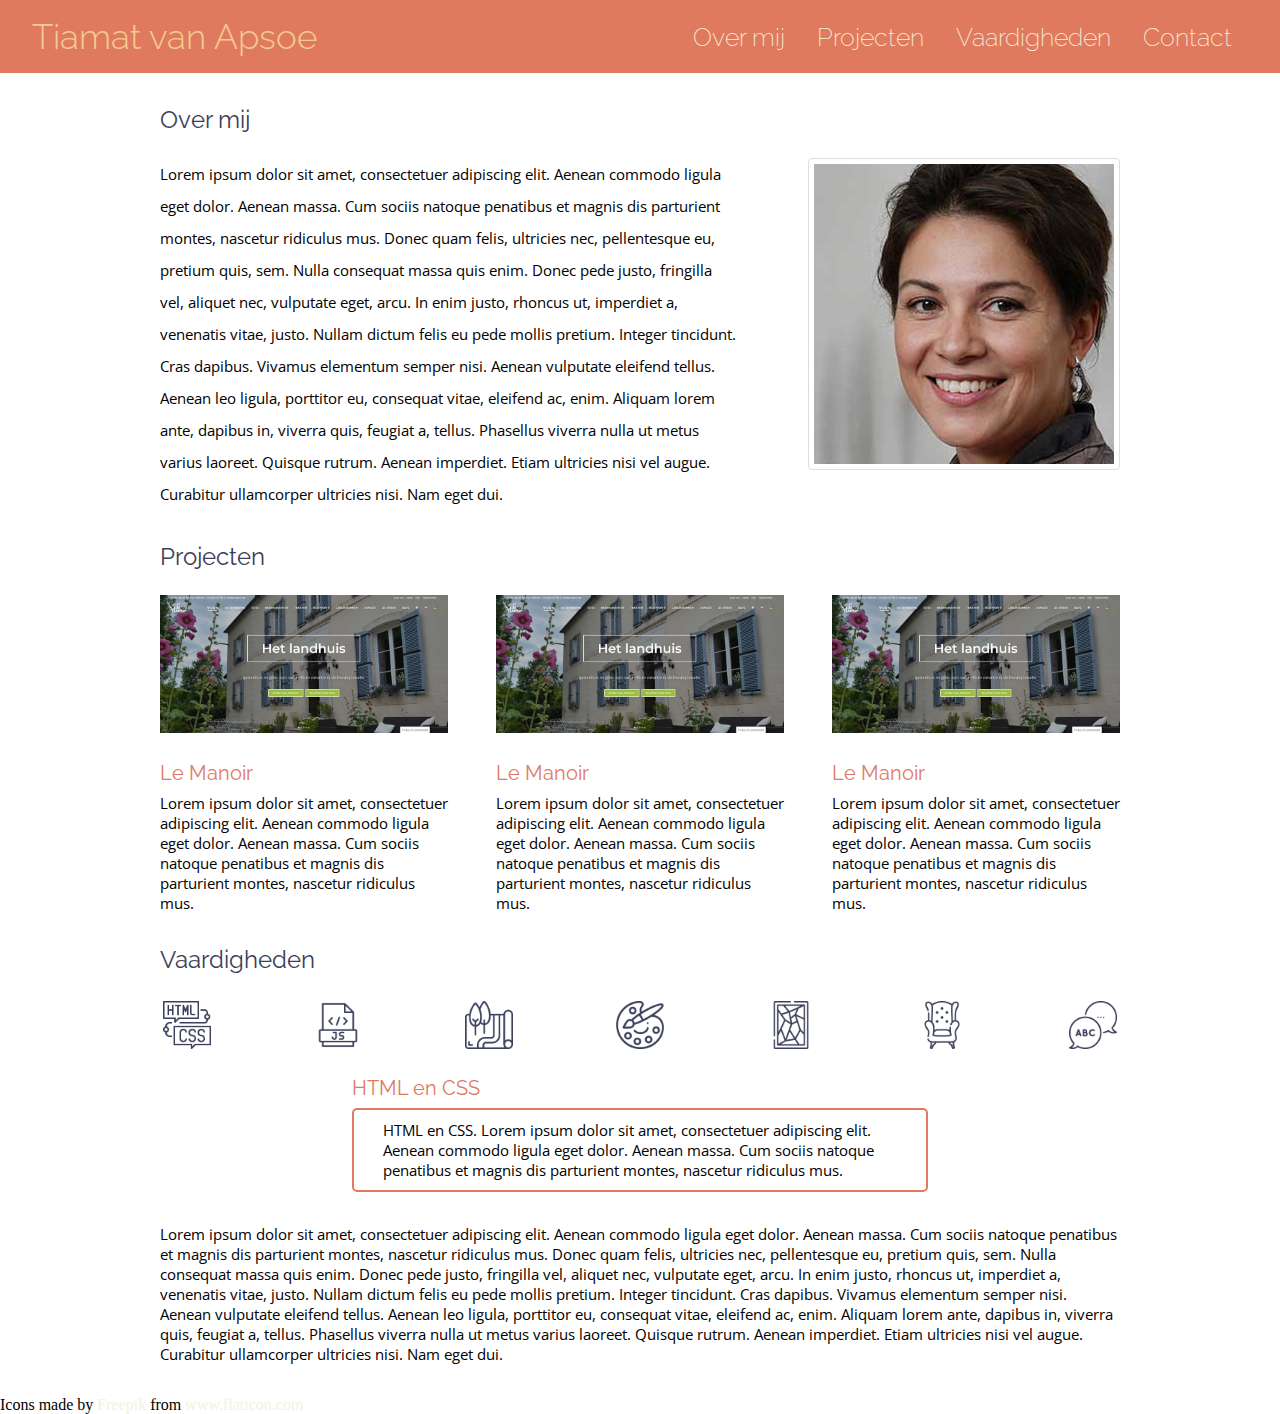
==== commit b875dd4c: "per icoon zelfde blok code herhaald" ====
--- a/index.html
+++ b/index.html
@@ -72,23 +72,23 @@
                     <img class="bottom"  src="./resources/iconen/javascript.png" alt="icoon javascript">
                     <img class="top"  src="./resources/iconen/javascript-terra.jpg" alt="icoon javascript">
                 </div>
-                <div class="twee-iconen">
+                <div class="twee-iconen" id="icoon3">
                     <img class="bottom"  src="./resources/iconen/planning.png" alt="icoon planning">
                     <img class="top"  src="./resources/iconen/planning-terra.jpg" alt="icoon planning">
                 </div>
-                <div class="twee-iconen">
+                <div class="twee-iconen" id="icoon4">
                     <img class="bottom"  src="./resources/iconen/paint-palette.png" alt="icoon olieverfpalet">
                     <img class="top"  src="./resources/iconen/paint-palette-terra.jpg" alt="icoon olieverfpalet">
                 </div>
-                <div class="twee-iconen">
+                <div class="twee-iconen" id="icoon5">
                     <img class="bottom"  src="./resources/iconen/stained-glass.png" alt="icoon glasraam">
                     <img class="top"  src="./resources/iconen/stained-glass-terra.jpg" alt="icoon glasraam">
                 </div>
-                <div class="twee-iconen">
+                <div class="twee-iconen" id="icoon6">
                     <img class="bottom"  src="./resources/iconen/wingback-chair.png" alt="icoon zetel">
                     <img class="top"  src="./resources/iconen/wingback-chair-terra.jpg" alt="icoon zetel">
                 </div>
-                <div class="twee-iconen">
+                <div class="twee-iconen" id="icoon7">
                     <img class="bottom"  src="./resources/iconen/linguistics.png" alt="icoon talen">
                     <img class="top"  src="./resources/iconen/linguistics-terra.jpg" alt="icoon talen">
                 </div>
@@ -109,35 +109,35 @@
                             massa. Cum sociis natoque penatibus et magnis dis parturient montes, nascetur ridiculus mus.</p>
                     </div>
                 </div>
-                <div class="uitleg-bij-icoon">
+                <div class="uitleg-bij-icoon" id="tekst-bij-icoon3">
                     <h3 class="titel-bij-vaardigheid">Landschapsarchitectuur</h3>
                         <div class="border">
                             <p class="tekst-bij-vaardigheid">Landschapsarchitectuur. Lorem ipsum dolor sit amet, consectetuer adipiscing elit. Aenean commodo ligula eget dolor. Aenean
                                 massa. Cum sociis natoque penatibus et magnis dis parturient montes, nascetur ridiculus mus.</p>
                         </div>
                 </div>
-                <div class="uitleg-bij-icoon">
+                <div class="uitleg-bij-icoon" id="tekst-bij-icoon4">
                     <h3 class="titel-bij-vaardigheid">Olieverfschilderen</h3>
                     <div class="border">
                         <p class="tekst-bij-vaardigheid">Olieverfschilderen Lorem ipsum dolor sit amet, consectetuer adipiscing elit. Aenean commodo ligula eget dolor. Aenean
                             massa. Cum sociis natoque penatibus et magnis dis parturient montes, nascetur ridiculus mus.</p>
                     </div>
                 </div>
-                <div class="uitleg-bij-icoon">
+                <div class="uitleg-bij-icoon" id="tekst-bij-icoon5" >
                     <h3 class="titel-bij-vaardigheid">Glas-in-loodramen maken</h3>
                     <div  class="border">
                         <p class="tekst-bij-vaardigheid">Glas-in-loodramen maken. Lorem ipsum dolor sit amet, consectetuer adipiscing elit. Aenean commodo ligula eget dolor. Aenean
                             massa. Cum sociis natoque penatibus et magnis dis parturient montes, nascetur ridiculus mus.</p>
                     </div>
                 </div>
-                <div class="uitleg-bij-icoon">
+                <div class="uitleg-bij-icoon" id="tekst-bij-icoon6">
                     <h3 class="titel-bij-vaardigheid">Meubelstofferen</h3>
                     <div class="border">
                         <p class="tekst-bij-vaardigheid">Meubelstofferen. Lorem ipsum dolor sit amet, consectetuer adipiscing elit. Aenean commodo ligula eget dolor. Aenean
                             massa. Cum sociis natoque penatibus et magnis dis parturient montes, nascetur ridiculus mus.</p>
                     </div>
                 </div>
-                <div class="uitleg-bij-icoon">
+                <div class="uitleg-bij-icoon" id="tekst-bij-icoon7">
                     <h3 class="titel-bij-vaardigheid">Nederlands-Frans-Engels</h3>
                     <div class="border">
                         <p class="tekst-bij-vaardigheid">Nederlands-Frans-Engels. Lorem ipsum dolor sit amet, consectetuer adipiscing elit. Aenean commodo ligula eget dolor. Aenean
@@ -145,6 +145,17 @@
                     </div>
                 </div>
             </div>
+        </section>
+        <section>
+            <p>Lorem ipsum dolor sit amet, consectetuer adipiscing elit. Aenean commodo ligula
+                eget dolor. Aenean massa. Cum sociis natoque penatibus et magnis dis parturient montes, nascetur
+                ridiculus mus. Donec quam felis, ultricies nec, pellentesque eu, pretium quis, sem. Nulla consequat
+                massa quis enim. Donec pede justo, fringilla vel, aliquet nec, vulputate eget, arcu. In enim justo,
+                rhoncus ut, imperdiet a, venenatis vitae, justo. Nullam dictum felis eu pede mollis pretium. Integer
+                tincidunt. Cras dapibus. Vivamus elementum semper nisi. Aenean vulputate eleifend tellus. Aenean leo
+                ligula, porttitor eu, consequat vitae, eleifend ac, enim. Aliquam lorem ante, dapibus in, viverra quis,
+                feugiat a, tellus. Phasellus viverra nulla ut metus varius laoreet. Quisque rutrum. Aenean imperdiet.
+                Etiam ultricies nisi vel augue. Curabitur ullamcorper ultricies nisi. Nam eget dui.</p>
         </section>
         
     </main>
--- a/styles.css
+++ b/styles.css
@@ -178,5 +178,24 @@
     margin-bottom: 10px;
 }
 #tekst-bij-icoon1{
+    display: block;
+}
+
+#tekst-bij-icoon2{
+    display: none;
+}
+#tekst-bij-icoon3{
+    display: none;
+}
+#tekst-bij-icoon4{
+    display: none;
+}
+#tekst-bij-icoon5{
+    display: none;
+}
+#tekst-bij-icoon6{
+    display: none;
+}
+#tekst-bij-icoon7{
     display: none;
 }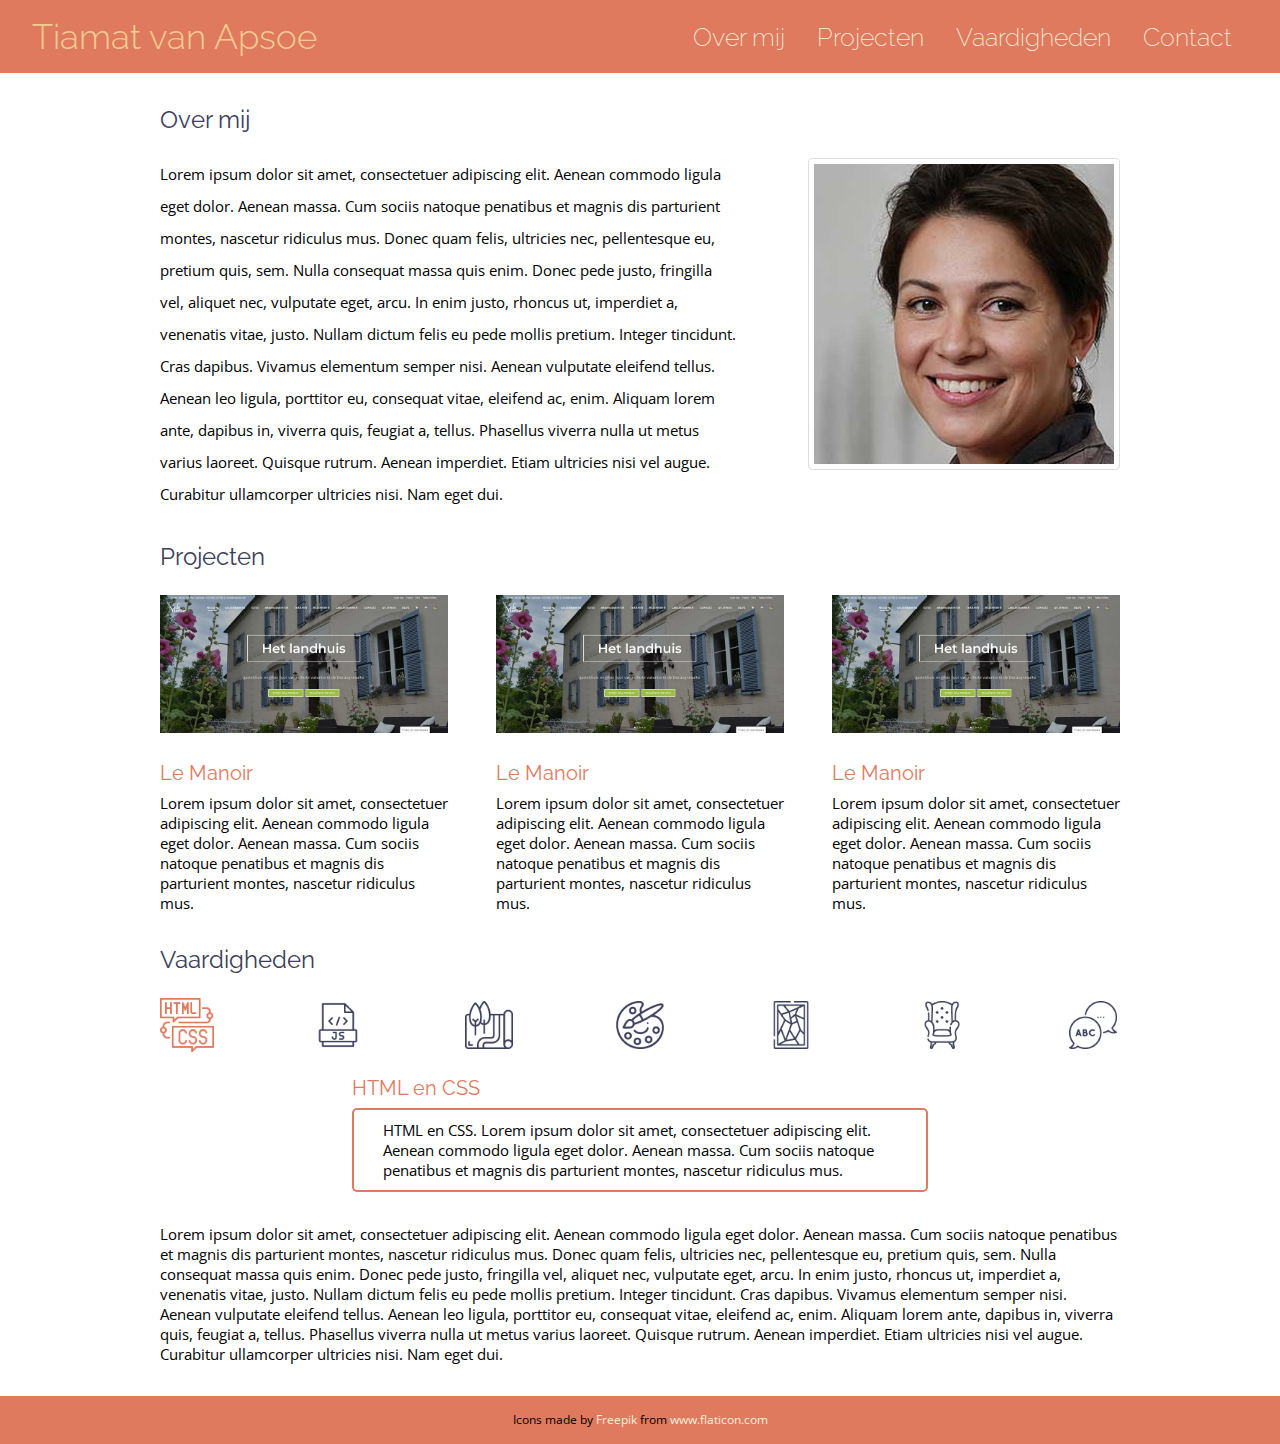
==== commit 179440ff: "werkt maar combi transitie en js" ====
--- a/index.html
+++ b/index.html
@@ -66,7 +66,7 @@
             <div id="alle-iconen">
                 <div class="twee-iconen" id="icoon1">
                     <img class="bottom"  src="./resources/iconen/coding.png" alt="icoon html en css">
-                    <img class="top"  src="./resources/iconen/coding-terra.jpg" alt="icoon html en css">
+                    <img id="top-icoon1"  src="./resources/iconen/coding-terra.jpg" alt="icoon html en css">
                 </div>
                 <div class="twee-iconen" id="icoon2">
                     <img class="bottom"  src="./resources/iconen/javascript.png" alt="icoon javascript">
--- a/styles.css
+++ b/styles.css
@@ -154,6 +154,18 @@
 .top:hover{
     opacity: 1;
 }
+#top-icoon1{
+    width: 3.4rem;
+    height: auto;
+    position: absolute;
+    left: 0;
+    display: block;
+    /* opacity: 1; */
+    /* transition: all 0.3s; */
+}
+/* #top-icoon1:hover{
+    opacity: 0;
+} */
 
 #uitleg-bij-alle-iconen{
     width: 60%;
@@ -180,7 +192,6 @@
 #tekst-bij-icoon1{
     display: block;
 }
-
 #tekst-bij-icoon2{
     display: none;
 }
@@ -198,4 +209,13 @@
 }
 #tekst-bij-icoon7{
     display: none;
+}
+/* footer */
+footer{
+    background-color: var(--terra-cotta);
+    height: 3rem;
+    text-align: center;
+    Font-Family: 'Open Sans', Sans-Serif;
+    font-size: 12px;
+    line-height: 3rem;
 }